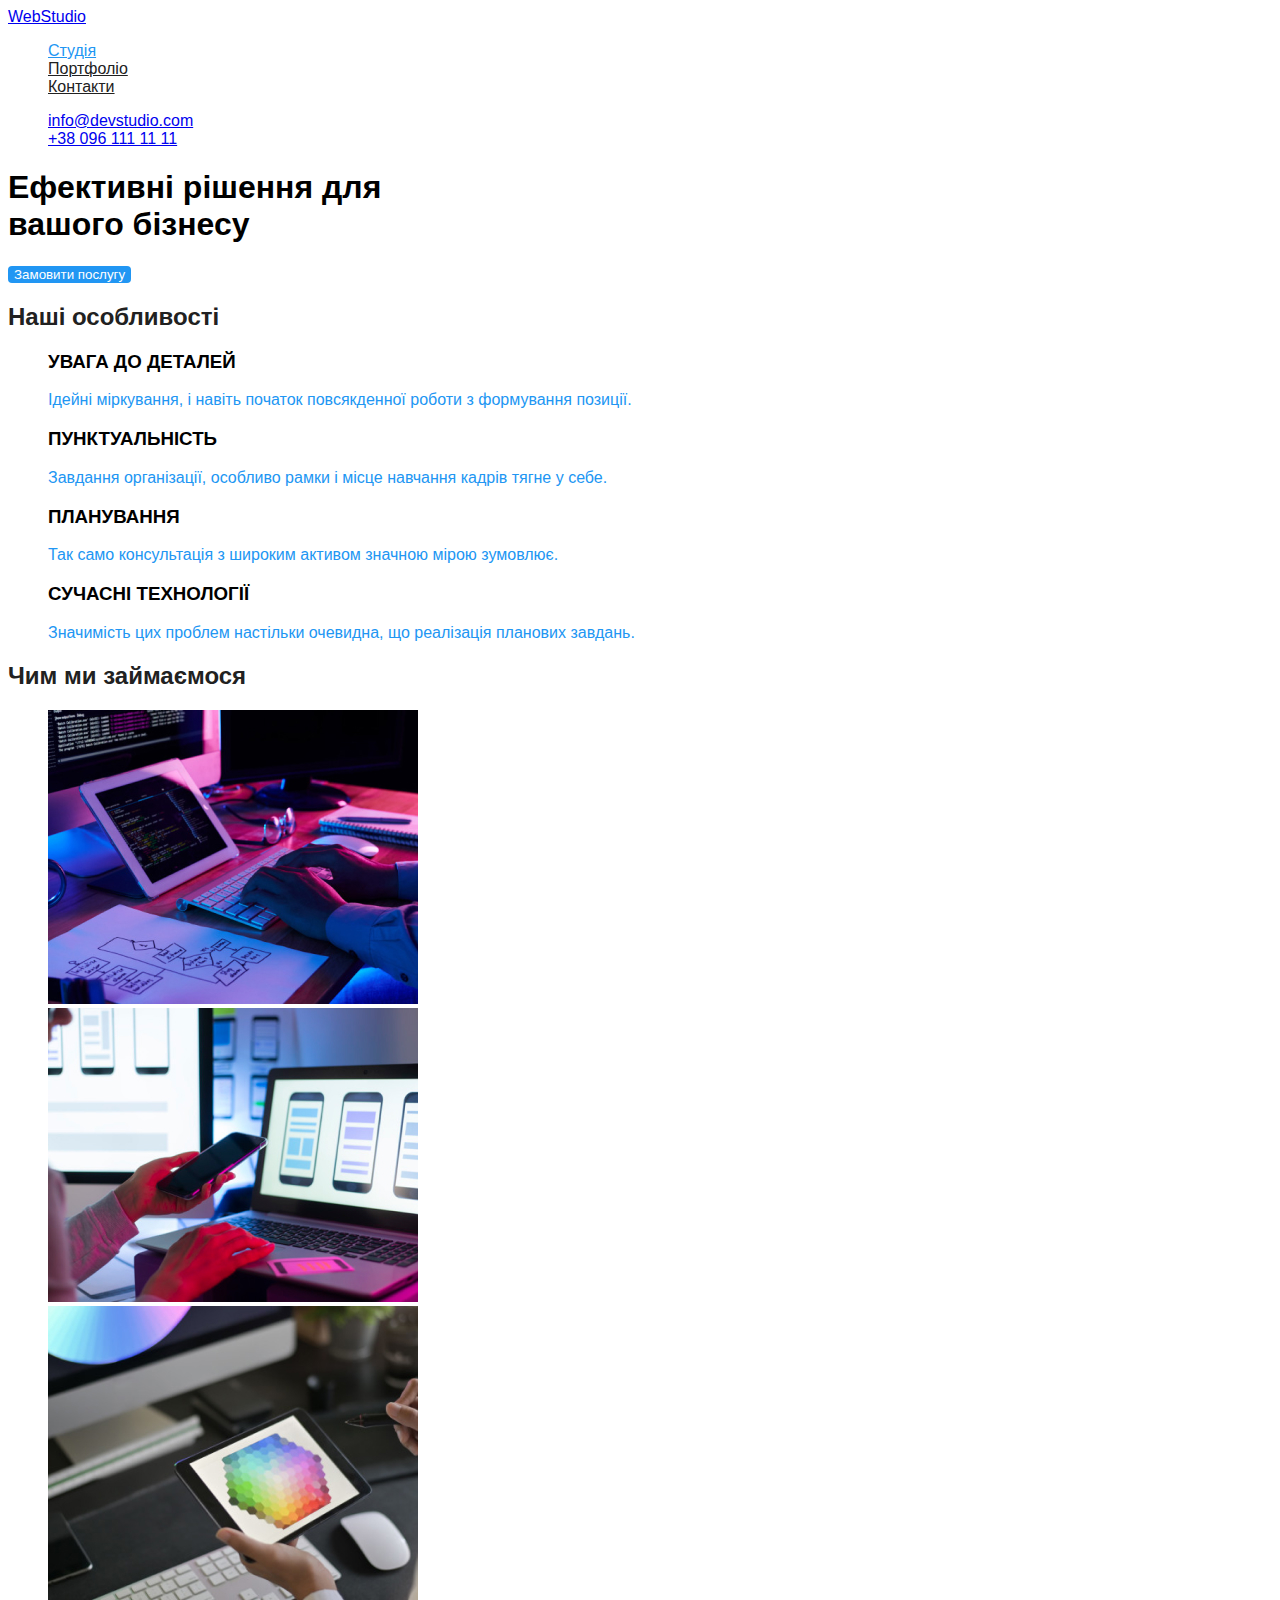
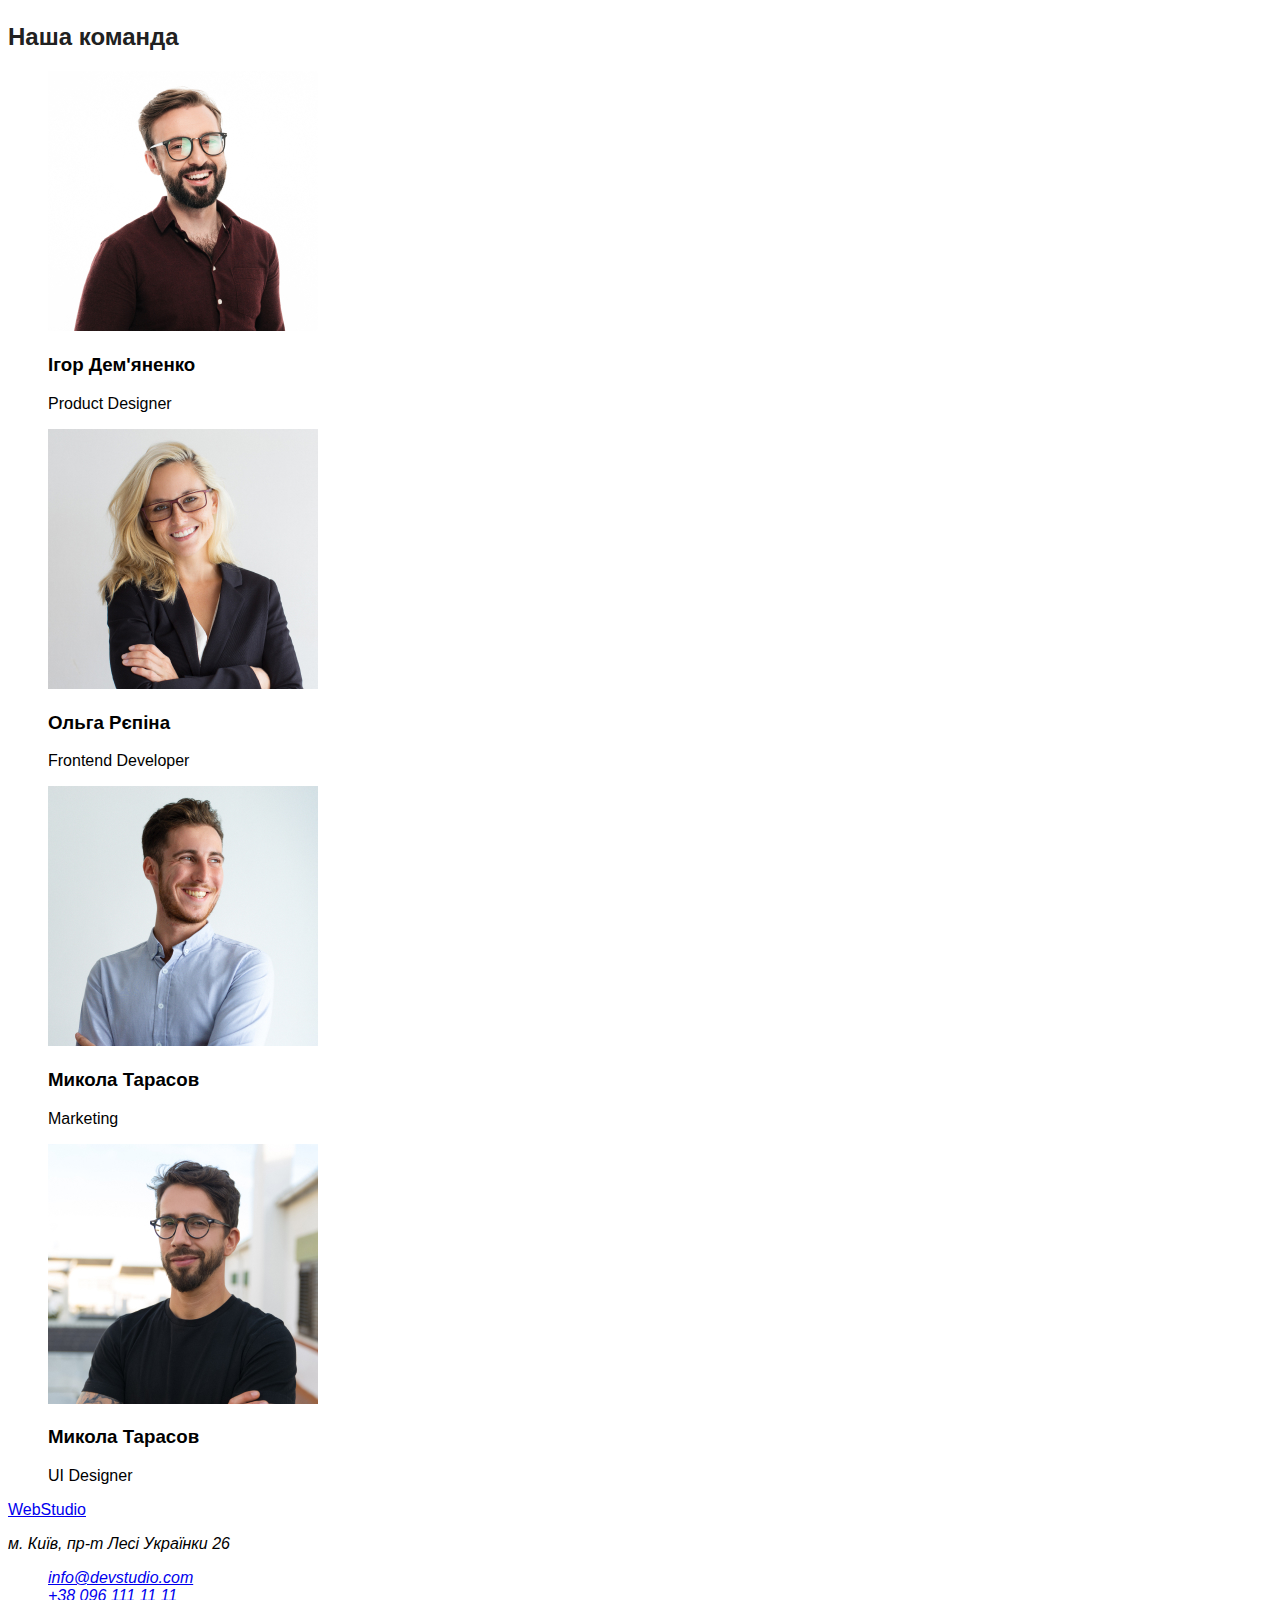
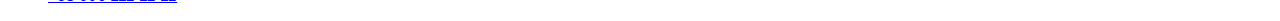
==== index.html @ 999556b4 "Домашня робота 2" ====
<!DOCTYPE html>
<html lang="uk">
  <head>
    <meta charset="UTF-8">
    <meta http-equiv="X-UA-Compatible" content="IE=edge">
    <meta name="viewport" content="width=device-width, initial-scale=1.0">
    <title>WebStudio</title>
    <link rel="stylesheet" href="./css/styles.css">
    <link rel="preconnect" href="https://fonts.googleapis.com">
    <link rel="preconnect" href="https://fonts.gstatic.com" crossorigin>
    <link href="https: //fonts.googleapis.com/css2? родина= Raleway:wght@700 &родина= Roboto:wght@400;500;700;900 & display=swap" rel="stylesheet">
  </head>
  <body>
    <div>
      <!--page header-->
      <header>
        <nav>
          <a href="/">WebStudio </a>
          <ul class="social-links">
            <li><a href="/" class="link current">Студія</a></li>
            <li><a href="./portfolio.html" class="link">Портфоліо</a></li>
            <li><a href="/" class="link">Контакти</a></li>
          </ul>
        </nav>
        <ul>
          <li><a href="http://info@devstudio.com">info@devstudio.com </a></li>
          <li><a href="tel:+380961111111">+38 096 111 11 11 </a></li>
        </ul>
      </header>
      <!--services-->
      <main>
        <section>
          <h1>
            Ефективні рішення для <br>
            вашого бізнесу
          </h1>
          <button type="button" class="button sekondery">Замовити послугу</button>
        </section>
        <!--features-->
        <section class="section">
          <h2 class="section-title">Наші особливості</h2>
          <ul>
            <li>
              <h3>УВАГА ДО ДЕТАЛЕЙ</h3>
              <p class="features">
                Ідейні міркування, і навіть початок повсякденної роботи з
                формування позиції.
              </p>
            </li>
            <li>
              <h3>ПУНКТУАЛЬНІСТЬ</h3>
              <p class="features">
                Завдання організації, особливо рамки і місце навчання кадрів
                тягне у себе.
              </p>
            </li>
            <li>
              <h3>ПЛАНУВАННЯ</h3>
              <p class="features">
                Так само консультація з широким активом значною мірою зумовлює.
              </p>
            </li>
            <li>
              <h3>СУЧАСНІ ТЕХНОЛОГІЇ</h3>
              <p class="features">
                Значимість цих проблем настільки очевидна, що реалізація
                планових завдань.
              </p>
            </li>
          </ul>
        </section>
        <!--photos of products-->
        <section class="section">
          <h2 class="section-title">Чим ми займаємося</h2>
          <ul>
            <li>
              <img src="imqes/img1.jpg" alt="picture" width="370">
            </li>
            <li>
              <img src="imqes/img2.jpg" alt="picture" width="370">
            </li>
            <li>
              <img src="imqes/img3.jpg" alt="picture" width="370">
            </li>
          </ul>
        </section>
        <!--photos of managers-->
        <section class="section">
          <h2 class="section-title">Наша команда</h2>
          <ul>
            <li>
              <img src="imqes/img_user1.jpg" alt="user photo" width="270">
              <h3>Ігор Дем'яненко</h3>
              <p lang="en">Product Designer</p>
            </li>
            <li>
              <img src="imqes/img_user2.jpg" alt="user photo" width="270">
              <h3>Ольга Рєпіна</h3>
              <p lang="en">Frontend Developer</p>
            </li>
            <li>
              <img src="imqes/img_user3.jpg" alt="user photo" width="270">
              <h3>Микола Тарасов</h3>
              <p lang="en">Marketing</p>
            </li>
            <li>
              <img src="imqes/img_user4.jpg" alt="user photo" width="270">
              <h3>Микола Тарасов</h3>
              <p lang="en">UI Designer</p>
            </li>
          </ul>
        </section>
      </main>
      <!--page footer-->
      <footer>
        <a href="/">WebStudio </a>
        <address>
          <p>м. Київ, пр-т Лесі Українки 26</p>
          <ul>
            <li><a href="http://info@devstudio.com">info@devstudio.com </a></li>
            <li><a href="tel:+380961111111">+38 096 111 11 11 </a></li>
          </ul>
        </address>
      </footer>
    </div>
  </body>
</html>
---- css/styles.css ----
:root {
    --primari-text-color: #757575;
    --title-text-color: #212121;
    --accent-color: #2196F3;
    --primari-write-color: #F5F5F5;
    --additional-background-color: #F5F4FA;
    --white:#ffffff;
}

body {
    font-family: 'Roboto', sans-serif;
    background-color: var(--white);
}

/* social-links */
.social-links .link {
    color: var(--title-text-color);
}

.social-links .link:hover,
.social-links .link:focus {
    color: var(--accent-color);
}

.social-links .link.current {
    color: var(--accent-color);
}

ul {
    list-style: none;
}

/* основний колір фону #F5F5F5*/
/* додатковий колір фону #F5F4FA*/
/* колір кнопок та букв #2196F3*/
/* основний колір тексту #757575*/
/* додатковий колір тексту #212121*/
/* секції */
.section-title {
    color: var(--title-text-color);
}

.features {
    color: var(--accent-color);
}

/* button */
.button.primary {
    border: none;
    border-radius: 4px;
    color: var(--title-text-color);
    background-color: var(--additional-background-color);
}
.button.primary:hover,
.button.primary:focus {
    border: none;
    border-radius: 4px;
    color: var(--white);
    background-color: var(--accent-color);
}
.button.sekondery {
    border: none;
    border-radius: 4px;
    color: var(--white);
    background-color: var(--accent-color);    
}
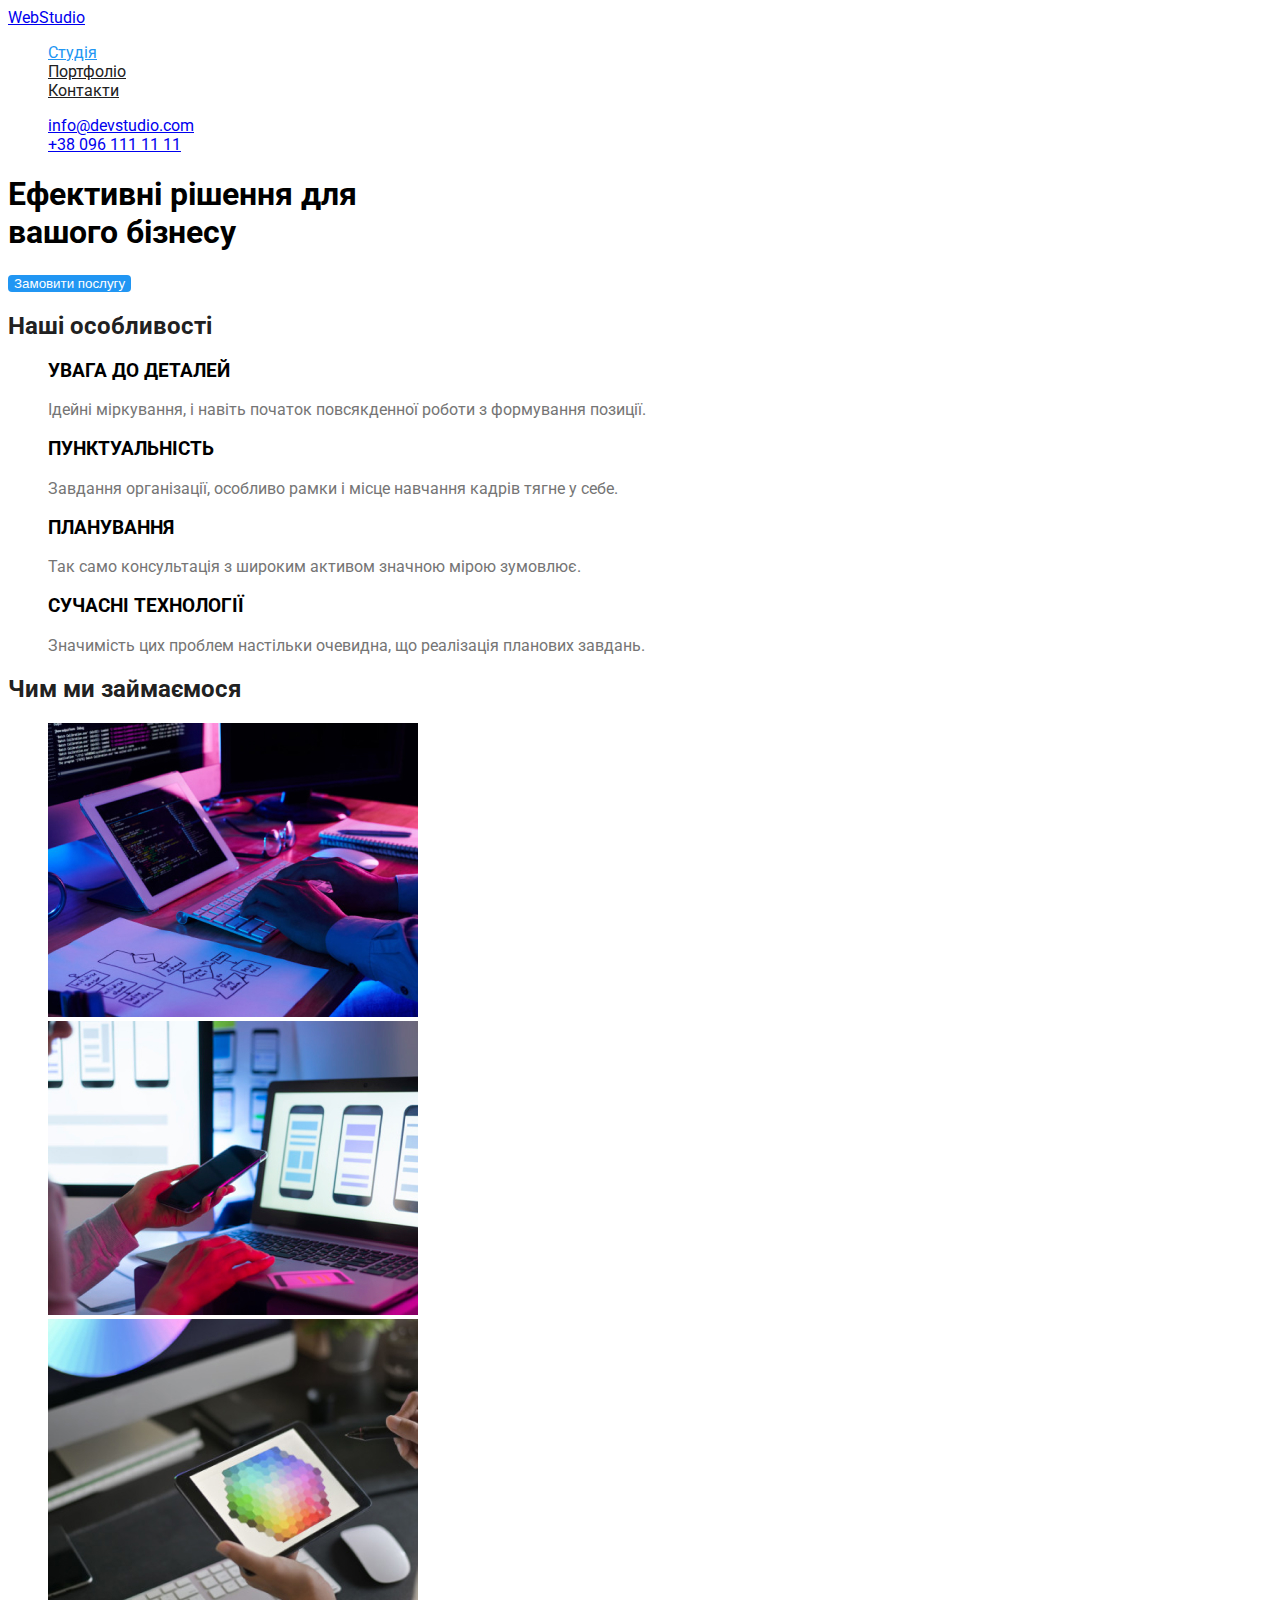
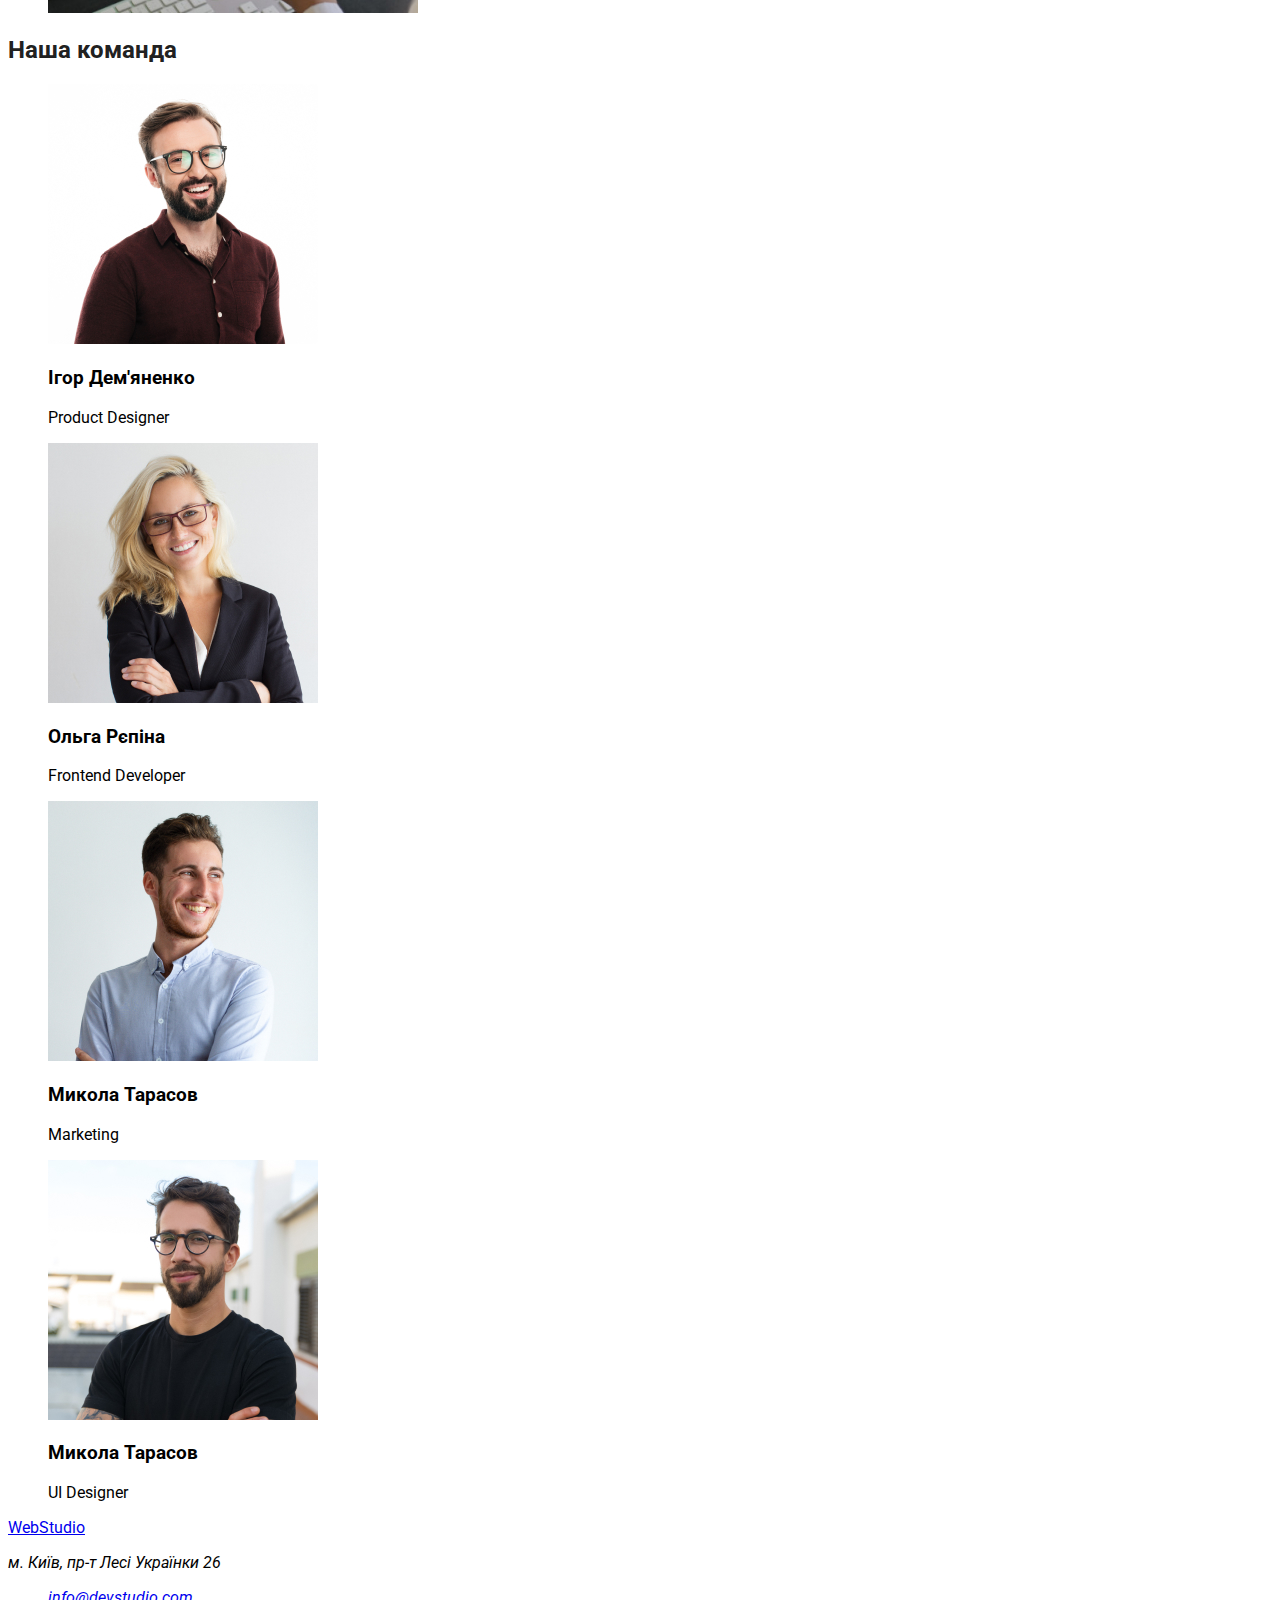
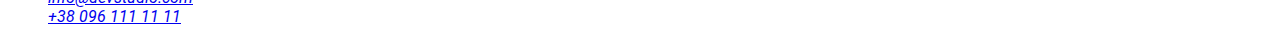
==== commit 66550f5e: "Виправлення шрифтів" ====
--- a/index.html
+++ b/index.html
@@ -8,7 +8,7 @@
     <link rel="stylesheet" href="./css/styles.css">
     <link rel="preconnect" href="https://fonts.googleapis.com">
     <link rel="preconnect" href="https://fonts.gstatic.com" crossorigin>
-    <link href="https: //fonts.googleapis.com/css2? родина= Raleway:wght@700 &родина= Roboto:wght@400;500;700;900 & display=swap" rel="stylesheet">
+    <link href="https://fonts.googleapis.com/css2?family=Raleway:wght@700&family=Roboto:wght@400;500;700;900&display=swap" rel="stylesheet">
   </head>
   <body>
     <div>
--- a/css/styles.css
+++ b/css/styles.css
@@ -41,7 +41,7 @@
 }
 
 .features {
-    color: var(--accent-color);
+    color: var(--primari-text-color);
 }
 
 /* button */
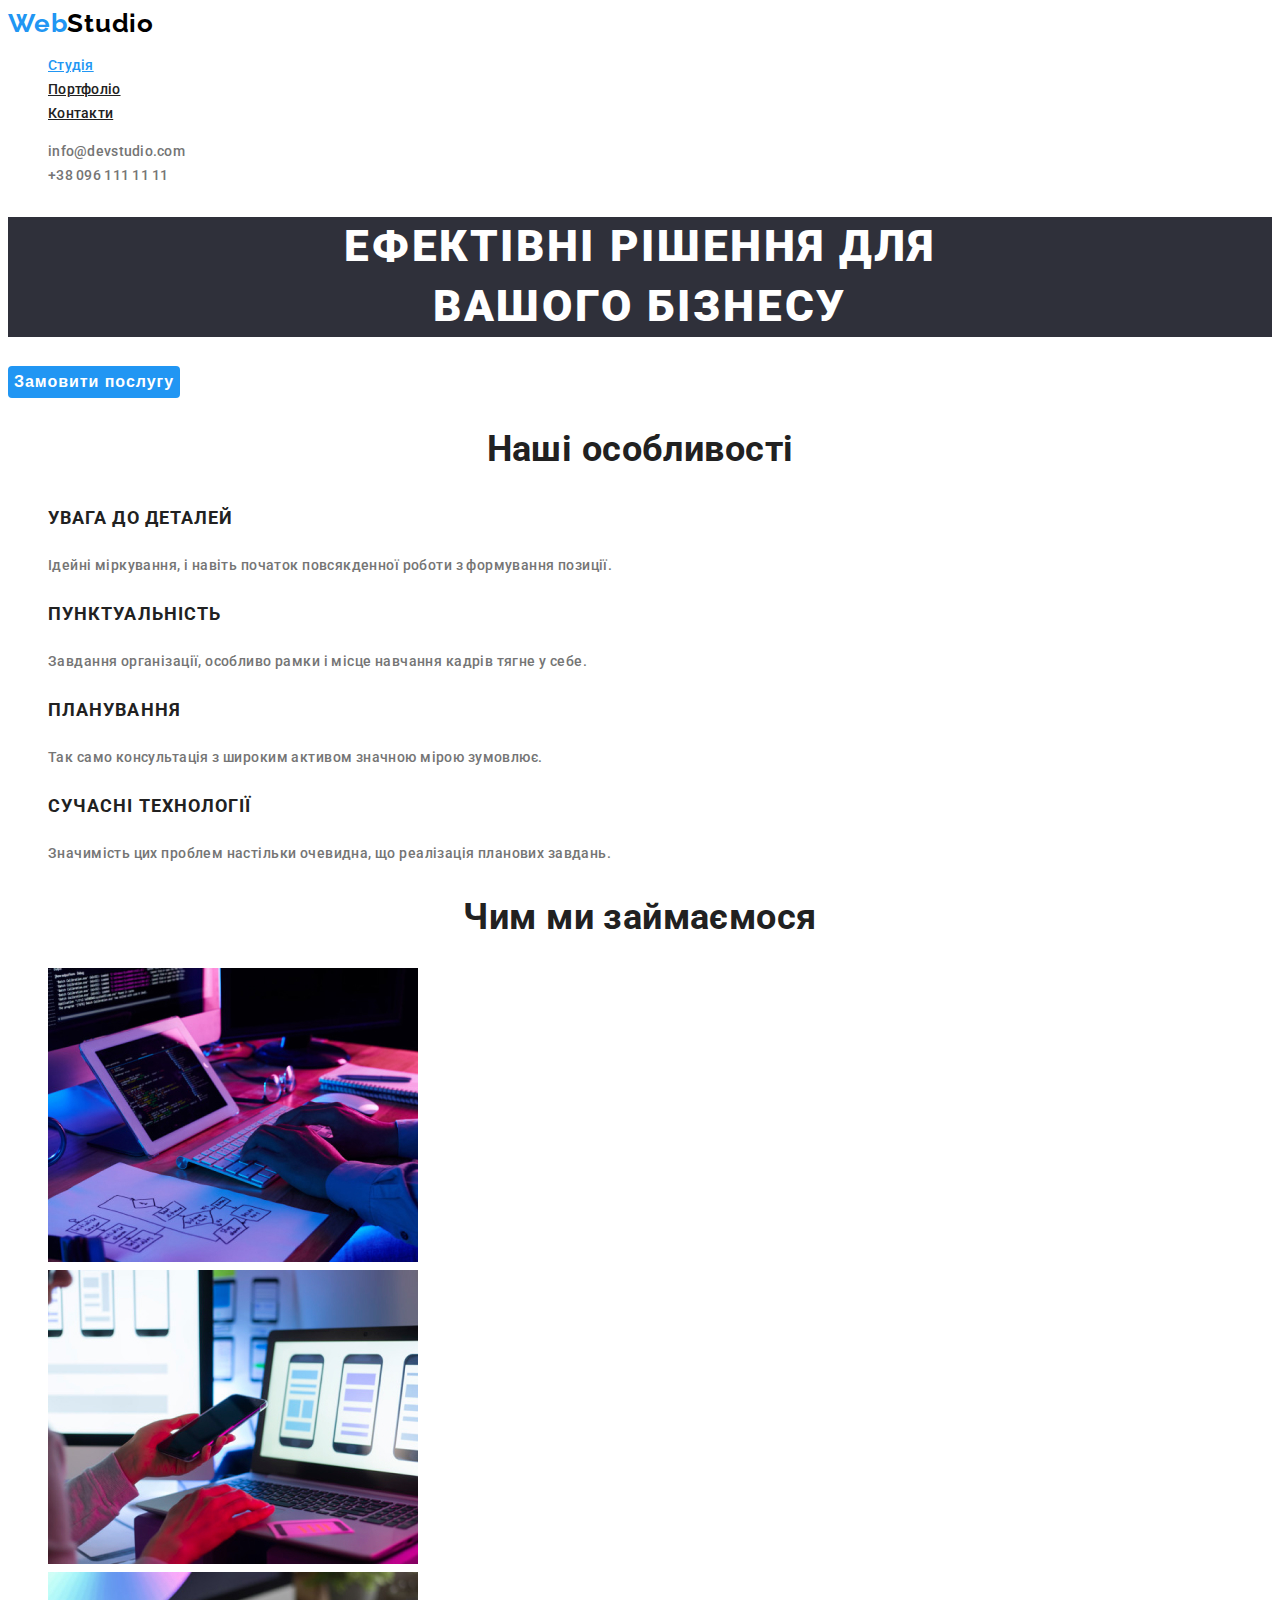
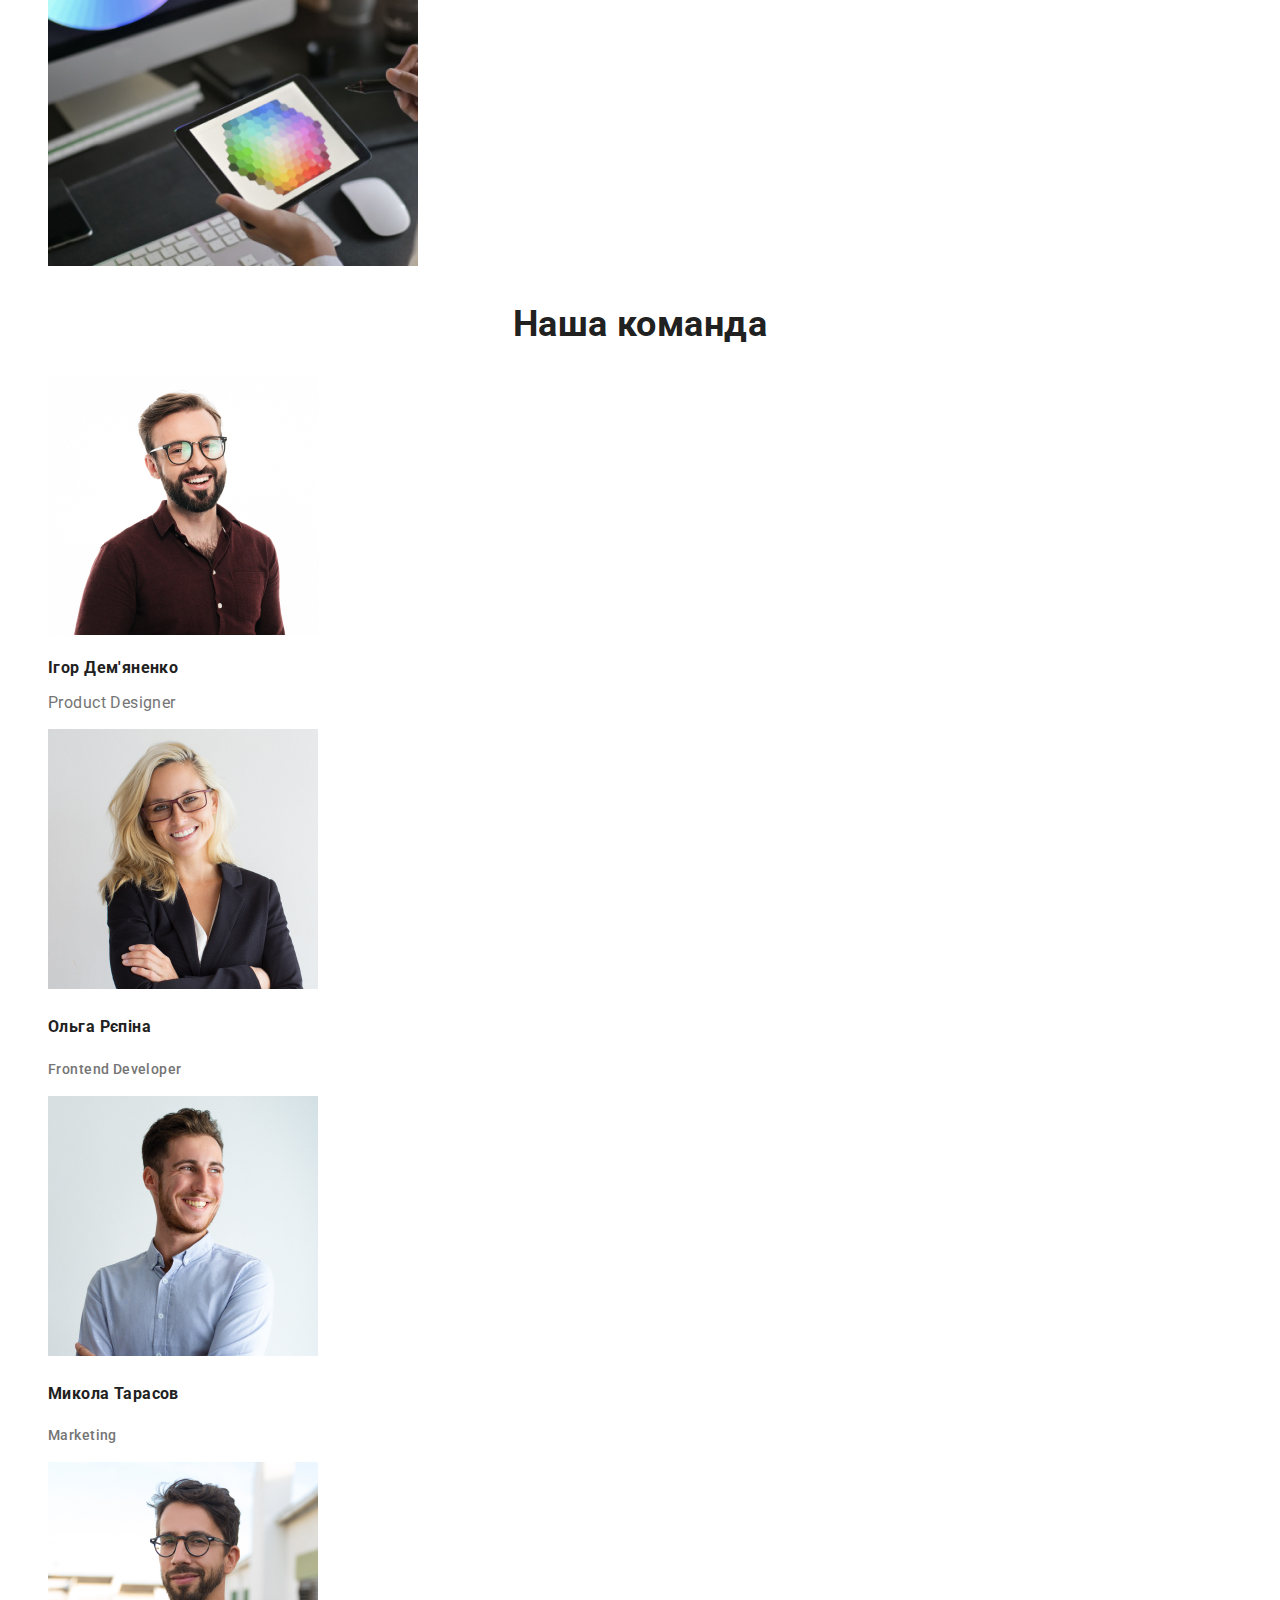
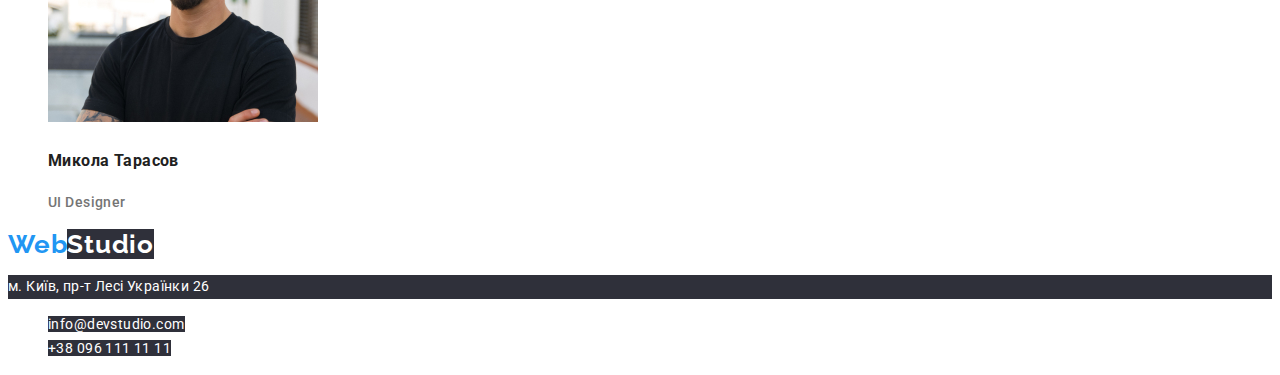
==== commit 1563151a: "Макет" ====
--- a/index.html
+++ b/index.html
@@ -1,127 +1,142 @@
 <!DOCTYPE html>
 <html lang="uk">
-  <head>
-    <meta charset="UTF-8">
-    <meta http-equiv="X-UA-Compatible" content="IE=edge">
-    <meta name="viewport" content="width=device-width, initial-scale=1.0">
-    <title>WebStudio</title>
-    <link rel="stylesheet" href="./css/styles.css">
-    <link rel="preconnect" href="https://fonts.googleapis.com">
-    <link rel="preconnect" href="https://fonts.gstatic.com" crossorigin>
-    <link href="https://fonts.googleapis.com/css2?family=Raleway:wght@700&family=Roboto:wght@400;500;700;900&display=swap" rel="stylesheet">
-  </head>
-  <body>
-    <div>
-      <!--page header-->
-      <header>
-        <nav>
-          <a href="/">WebStudio </a>
-          <ul class="social-links">
-            <li><a href="/" class="link current">Студія</a></li>
-            <li><a href="./portfolio.html" class="link">Портфоліо</a></li>
-            <li><a href="/" class="link">Контакти</a></li>
-          </ul>
-        </nav>
+
+<head>
+  <meta charset="UTF-8">
+  <meta http-equiv="X-UA-Compatible" content="IE=edge">
+  <meta name="viewport" content="width=device-width, initial-scale=1.0">
+  <title>WebStudio</title>
+  <link rel="preconnect" href="https://fonts.googleapis.com">
+  <link rel="preconnect" href="https://fonts.gstatic.com" crossorigin>
+  <link href="https://fonts.googleapis.com/css2?family=Raleway:wght@700&family=Roboto:wght@400;500;700;900&display=swap"
+    rel="stylesheet">
+  <link rel="stylesheet" href="./css/styles.css">
+</head>
+
+<body>
+  <div>
+    <!--page header-->
+    <header>
+      <nav>
+        <a href="/" class="logo"><span class="logo-desc">Web</span>Studio </a>
+        <ul class="social-links">
+          <li><a href="/" class="link current">Студія</a></li>
+          <li><a href="./portfolio.html" class="link">Портфоліо</a></li>
+          <li><a href="/" class="link">Контакти</a></li>
+        </ul>
+      </nav>
+      <ul>
+        <li>
+          <a class="mailto" href="mailto://info@devstudio.com"> info@devstudio.com
+          </a>
+        </li>
+        <li>
+          <a class="mailto" href="tel:+380961111111">+38 096 111 11 11
+          </a>
+        </li>
+      </ul>
+    </header>
+    <main>
+      <section>
+        <!--services-->
+        <h1 class="services">
+          ЕФЕКТІВНІ РІШЕННЯ ДЛЯ <br />
+          ВАШОГО БІЗНЕСУ
+        </h1>
+        <button type="button" class="button sekondery">
+          Замовити послугу
+        </button>
+      </section>
+      <!--features-->
+      <section class="section">
+        <h2 class="section-title">Наші особливості</h2>
         <ul>
-          <li><a href="http://info@devstudio.com">info@devstudio.com </a></li>
-          <li><a href="tel:+380961111111">+38 096 111 11 11 </a></li>
+          <li>
+            <h3 class="section-caption">УВАГА ДО ДЕТАЛЕЙ</h3>
+            <p>
+              Ідейні міркування, і навіть початок повсякденної роботи з
+              формування позиції.
+            </p>
+          </li>
+          <li>
+            <h3 class="section-caption">ПУНКТУАЛЬНІСТЬ</h3>
+            <p>
+              Завдання організації, особливо рамки і місце навчання кадрів
+              тягне у себе.
+            </p>
+          </li>
+          <li>
+            <h3 class="section-caption">ПЛАНУВАННЯ</h3>
+            <p>
+              Так само консультація з широким активом значною мірою зумовлює.
+            </p>
+          </li>
+          <li>
+            <h3 class="section-caption">СУЧАСНІ ТЕХНОЛОГІЇ</h3>
+            <p>
+              Значимість цих проблем настільки очевидна, що реалізація
+              планових завдань.
+            </p>
+          </li>
         </ul>
-      </header>
-      <!--services-->
-      <main>
-        <section>
-          <h1>
-            Ефективні рішення для <br>
-            вашого бізнесу
-          </h1>
-          <button type="button" class="button sekondery">Замовити послугу</button>
-        </section>
-        <!--features-->
-        <section class="section">
-          <h2 class="section-title">Наші особливості</h2>
-          <ul>
-            <li>
-              <h3>УВАГА ДО ДЕТАЛЕЙ</h3>
-              <p class="features">
-                Ідейні міркування, і навіть початок повсякденної роботи з
-                формування позиції.
-              </p>
-            </li>
-            <li>
-              <h3>ПУНКТУАЛЬНІСТЬ</h3>
-              <p class="features">
-                Завдання організації, особливо рамки і місце навчання кадрів
-                тягне у себе.
-              </p>
-            </li>
-            <li>
-              <h3>ПЛАНУВАННЯ</h3>
-              <p class="features">
-                Так само консультація з широким активом значною мірою зумовлює.
-              </p>
-            </li>
-            <li>
-              <h3>СУЧАСНІ ТЕХНОЛОГІЇ</h3>
-              <p class="features">
-                Значимість цих проблем настільки очевидна, що реалізація
-                планових завдань.
-              </p>
-            </li>
-          </ul>
-        </section>
-        <!--photos of products-->
-        <section class="section">
-          <h2 class="section-title">Чим ми займаємося</h2>
-          <ul>
-            <li>
-              <img src="imqes/img1.jpg" alt="picture" width="370">
-            </li>
-            <li>
-              <img src="imqes/img2.jpg" alt="picture" width="370">
-            </li>
-            <li>
-              <img src="imqes/img3.jpg" alt="picture" width="370">
-            </li>
-          </ul>
-        </section>
-        <!--photos of managers-->
-        <section class="section">
-          <h2 class="section-title">Наша команда</h2>
-          <ul>
-            <li>
-              <img src="imqes/img_user1.jpg" alt="user photo" width="270">
-              <h3>Ігор Дем'яненко</h3>
-              <p lang="en">Product Designer</p>
-            </li>
-            <li>
-              <img src="imqes/img_user2.jpg" alt="user photo" width="270">
-              <h3>Ольга Рєпіна</h3>
-              <p lang="en">Frontend Developer</p>
-            </li>
-            <li>
-              <img src="imqes/img_user3.jpg" alt="user photo" width="270">
-              <h3>Микола Тарасов</h3>
-              <p lang="en">Marketing</p>
-            </li>
-            <li>
-              <img src="imqes/img_user4.jpg" alt="user photo" width="270">
-              <h3>Микола Тарасов</h3>
-              <p lang="en">UI Designer</p>
-            </li>
-          </ul>
-        </section>
-      </main>
-      <!--page footer-->
-      <footer>
-        <a href="/">WebStudio </a>
-        <address>
-          <p>м. Київ, пр-т Лесі Українки 26</p>
-          <ul>
-            <li><a href="http://info@devstudio.com">info@devstudio.com </a></li>
-            <li><a href="tel:+380961111111">+38 096 111 11 11 </a></li>
-          </ul>
-        </address>
-      </footer>
-    </div>
-  </body>
-</html>
+      </section>
+      <!--photos of products-->
+      <section class="section">
+        <h2 class="section-title">Чим ми займаємося</h2>
+        <ul>
+          <li>
+            <img src="imqes/img1.jpg" alt="picture" width="370">
+          </li>
+          <li>
+            <img src="imqes/img2.jpg" alt="picture" width="370">
+          </li>
+          <li>
+            <img src="imqes/img3.jpg" alt="picture" width="370">
+          </li>
+        </ul>
+      </section>
+      <!--photos of managers-->
+      <section class="section">
+        <h2 class="section-title">Наша команда</h2>
+        <ul>
+          <li>
+            <img src="imqes/img_user1.jpg" alt="user photo" width="270">
+            <h3 class="seclion-user">Ігор Дем'яненко</h3>
+            <p lang="en" class="seclion-specialty">Product Designer</p>
+          </li>
+          <li>
+            <img src="imqes/img_user2.jpg" alt="user photo" width="270">
+            <h3>Ольга Рєпіна</h3>
+            <p lang="en">Frontend Developer</p>
+          </li>
+          <li>
+            <img src="imqes/img_user3.jpg" alt="user photo" width="270">
+            <h3>Микола Тарасов</h3>
+            <p lang="en">Marketing</p>
+          </li>
+          <li>
+            <img src="imqes/img_user4.jpg" alt="user photo" width="270">
+            <h3>Микола Тарасов</h3>
+            <p lang="en">UI Designer</p>
+          </li>
+        </ul>
+      </section>
+    </main>
+    <!--page footer-->
+    <footer>
+      <a href="/" class="logo"><span class="logo-desc">Web</span><span class="logo-footer">Studio</span></a>
+      <address>
+        <p class="address">м. Київ, пр-т Лесі Українки 26</p>
+        <ul>
+          <li>
+            <a class="mailto-footer" href="mailto://info@devstudio.com"> info@devstudio.com</a>
+          </li>
+          <li>
+            <a class="mailto-footer" href="tel:+380961111111">+38 096 111 11 11</a>
+          </li>
+        </ul>
+      </address>
+    </footer>
+  </div>
+</body>
+</html>--- a/css/styles.css
+++ b/css/styles.css
@@ -4,16 +4,63 @@
     --accent-color: #2196F3;
     --primari-write-color: #F5F5F5;
     --additional-background-color: #F5F4FA;
-    --white:#ffffff;
+    --white: #ffffff;
+    --services: #2F303A;
+    --black: #000000;
 }
 
+/* index */
 body {
     font-family: 'Roboto', sans-serif;
+    font-weight: 500;
+    font-size: 14px;
+    line-height: 1.71;
+    letter-spacing: 0.03em;
+    color: var(--primari-text-color);
     background-color: var(--white);
+}
+
+h2,
+h3 {
+    color: var(--title-text-color);
+}
+
+.logo {
+    font-weight: 700;
+    font-size: 26px;
+    line-height: 1.17;
+    letter-spacing: 0.03em;
+    font-family: 'Raleway', cursive;
+    text-decoration: none;
+    color: var(--black);
+}
+
+.logo-desc {
+    color: var(--accent-color);
+}
+
+.logo-footer {
+    color: var(--white);
+    background-color: var(--services);
+}
+
+.mailto {
+    line-height: 1.17;
+    letter-spacing: 0.02em;
+    text-decoration: none;
+    color: var(--primari-text-color);
+}
+
+.mailto:hover,
+.mailto:focus {
+    color: var(--accent-color);
 }
 
 /* social-links */
 .social-links .link {
+    line-height: 1.17;
+    letter-spacing: 0.02em;
+
     color: var(--title-text-color);
 }
 
@@ -26,41 +73,105 @@
     color: var(--accent-color);
 }
 
+.services {
+    color: var(--white);
+    background-color: var(--services);
+    font-weight: 900;
+    font-size: 44px;
+    line-height: 1.36;
+    letter-spacing: 0.06em;
+    text-align: center;
+}
+
 ul {
     list-style: none;
 }
 
-/* основний колір фону #F5F5F5*/
-/* додатковий колір фону #F5F4FA*/
-/* колір кнопок та букв #2196F3*/
-/* основний колір тексту #757575*/
-/* додатковий колір тексту #212121*/
 /* секції */
 .section-title {
     color: var(--title-text-color);
+    font-weight: 700;
+    font-size: 36px;
+    line-height: 1.17;
+    text-align: center;
 }
 
-.features {
+.section-caption {
+    font-weight: 700;
+    font-size: 18px;
+    line-height: 2;
+    letter-spacing: 0.06em;
+    color: var(--title-text-color);
+}
+
+.section-project {
+    font-weight: 400;
+    font-size: 16px;
+    letter-spacing: 0.03em;
     color: var(--primari-text-color);
+}
+
+.section-features {
+    color: var(--primari-text-color);
+}
+
+.seclion-user {
+    /*seclion*/
+    font-size: 16px;
+    line-height: 1.18;
+}
+
+.seclion-specialty {
+    font-weight: 400;
+    font-size: 16px;
+    line-height: 1.18;
 }
 
 /* button */
 .button.primary {
+    font-family: inherit;
+    font-weight: inherit;
+    font-size: 16px;
+    line-height: 1.63;
     border: none;
     border-radius: 4px;
     color: var(--title-text-color);
     background-color: var(--additional-background-color);
 }
+
 .button.primary:hover,
 .button.primary:focus {
+    color: var(--white);
+    background-color: var(--accent-color);
+}
+
+.button.sekondery {
+    /*sekondery*/
+    font-weight: 700;
+    font-size: 16px;
+    line-height: 1.88;
+    letter-spacing: 0.06em;
     border: none;
     border-radius: 4px;
     color: var(--white);
     background-color: var(--accent-color);
 }
-.button.sekondery {
-    border: none;
-    border-radius: 4px;
+
+/* footer */
+.address {
+    font-weight: 400;
+    font-style: normal;
+    letter-spacing: 0.03em;
+    text-decoration: none;
     color: var(--white);
-    background-color: var(--accent-color);    
+    background-color: var(--services);
+}
+
+.mailto-footer {
+    font-weight: 400;
+    font-style: normal;
+    letter-spacing: 0.03em;
+    text-decoration: none;
+    color: var(--white);
+    background-color: var(--services);
 }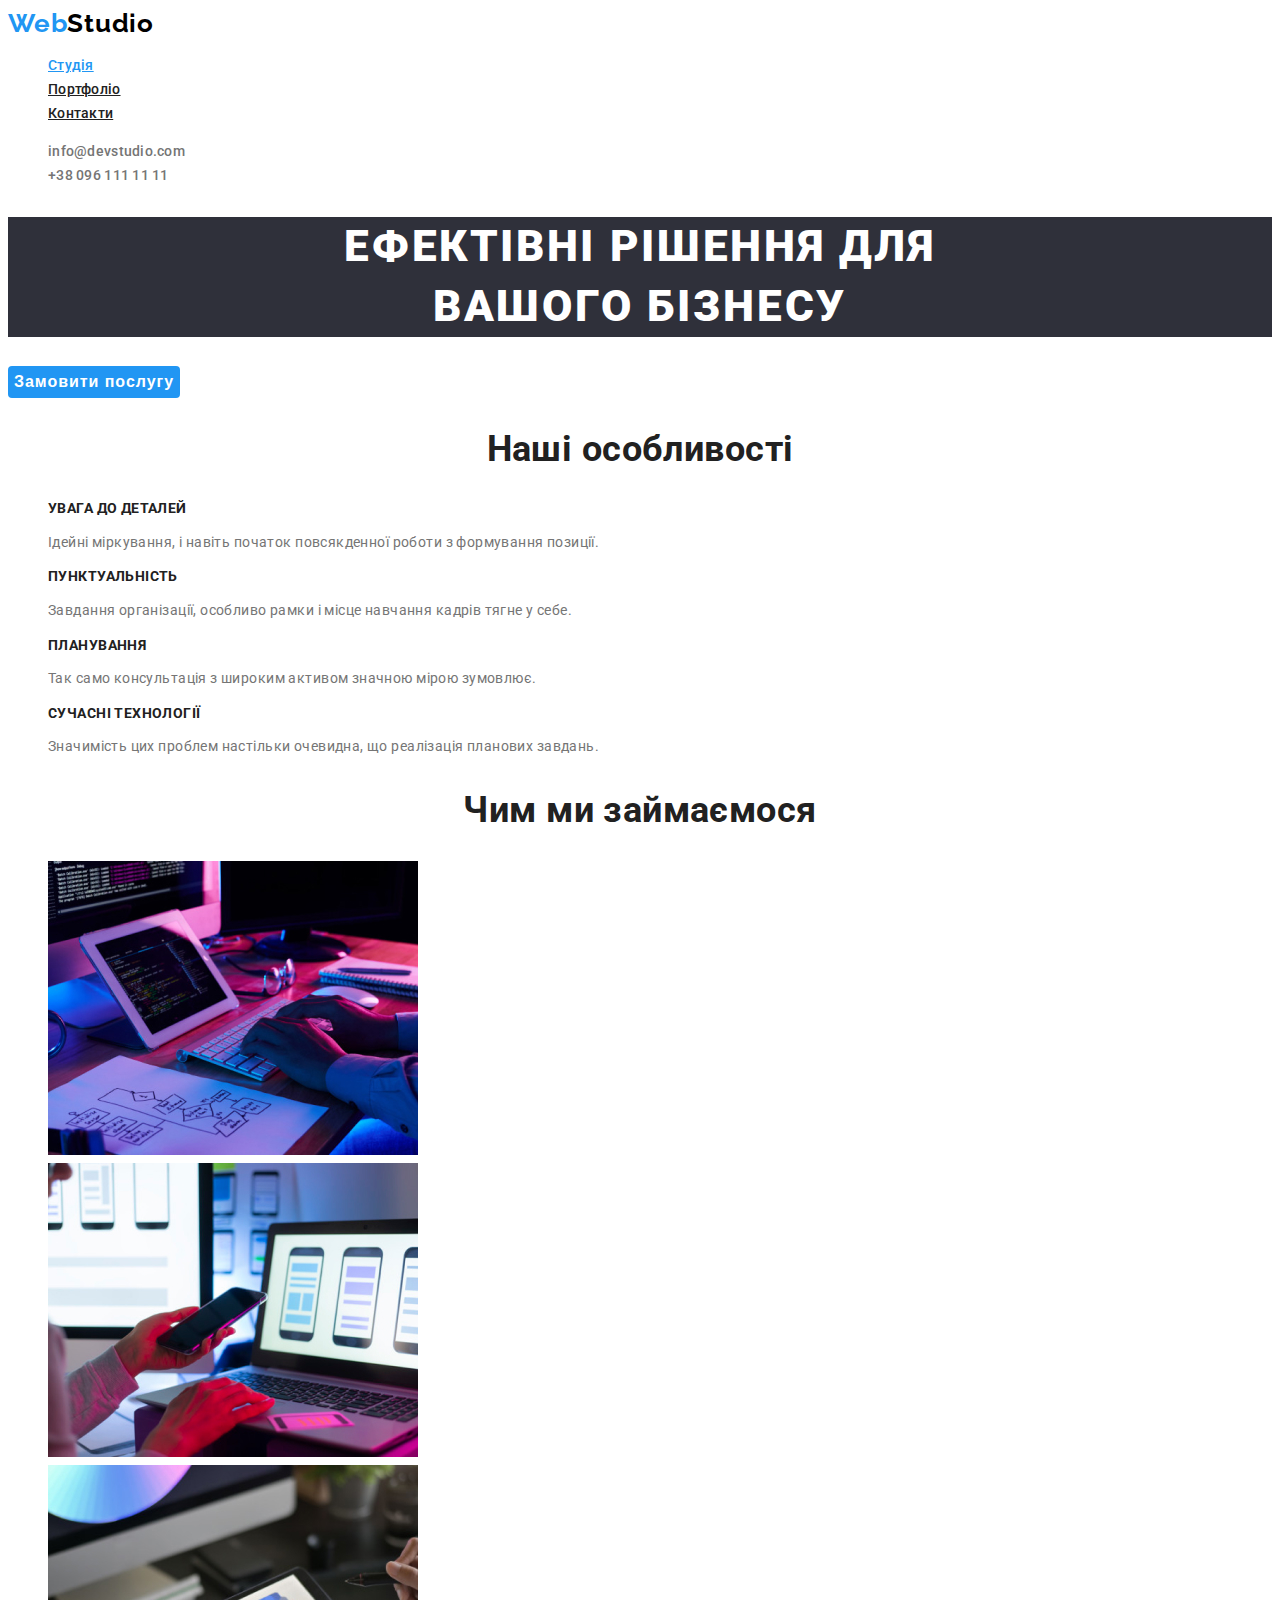
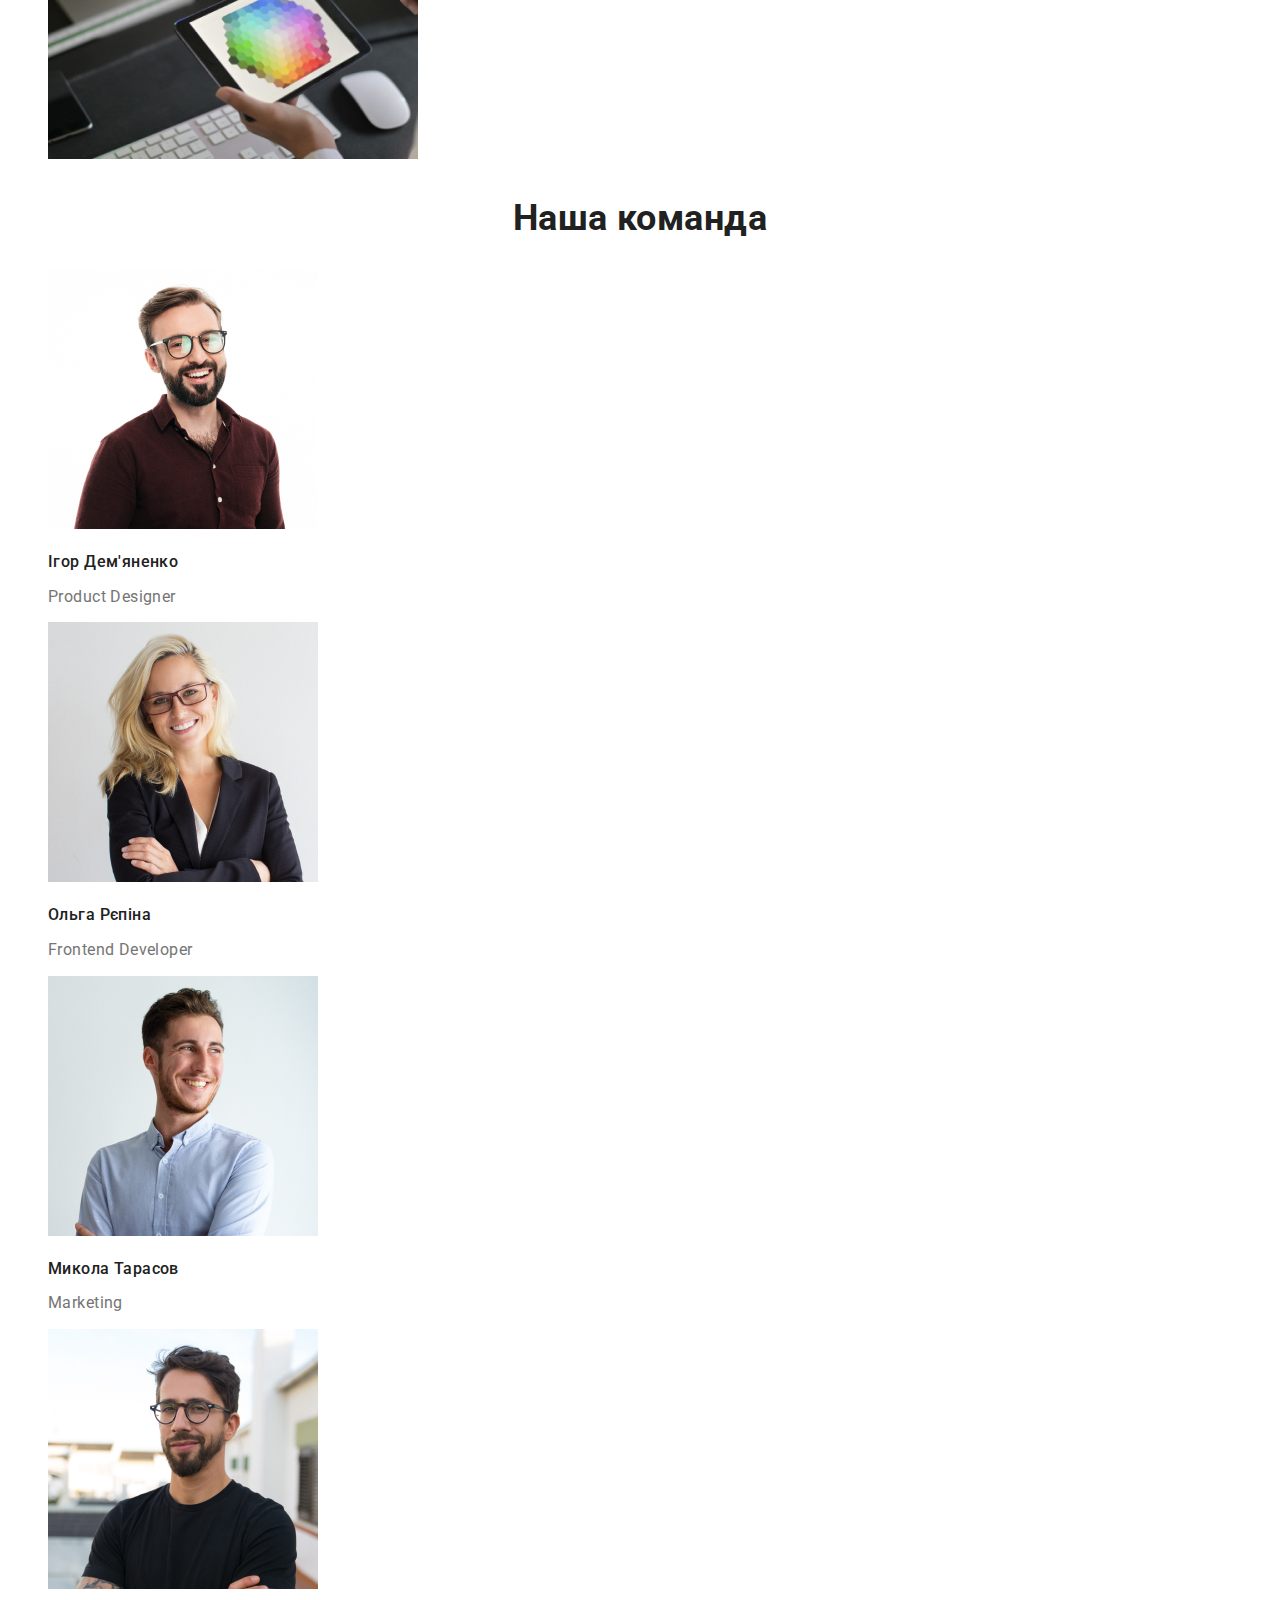
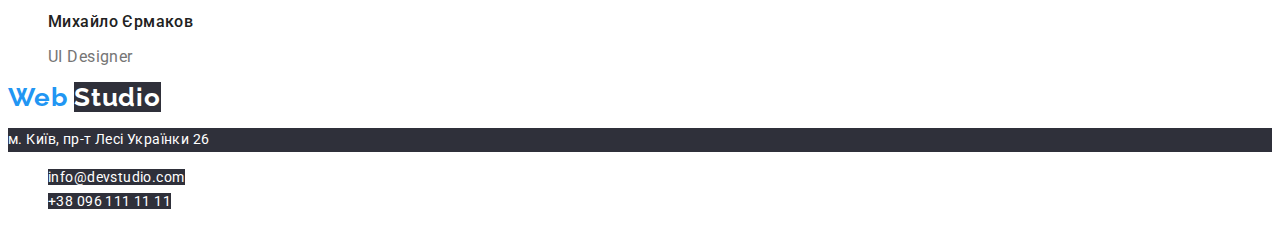
==== commit 8079b138: "На валідацію" ====
--- a/index.html
+++ b/index.html
@@ -43,12 +43,10 @@
           ЕФЕКТІВНІ РІШЕННЯ ДЛЯ <br />
           ВАШОГО БІЗНЕСУ
         </h1>
-        <button type="button" class="button sekondery">
-          Замовити послугу
-        </button>
+        <button type="button" class="button services">Замовити послугу</button>
       </section>
       <!--features-->
-      <section class="section">
+      <section class="section-features">
         <h2 class="section-title">Наші особливості</h2>
         <ul>
           <li>
@@ -80,51 +78,54 @@
           </li>
         </ul>
       </section>
-      <!--photos of products-->
-      <section class="section">
+      <!--products-->
+      <section class="section-products">
         <h2 class="section-title">Чим ми займаємося</h2>
         <ul>
           <li>
-            <img src="imqes/img1.jpg" alt="picture" width="370">
+            <img src="imqes/img1.jpg" alt="picture">
           </li>
           <li>
-            <img src="imqes/img2.jpg" alt="picture" width="370">
+            <img src="imqes/img2.jpg" alt="picture">
           </li>
           <li>
-            <img src="imqes/img3.jpg" alt="picture" width="370">
+            <img src="imqes/img3.jpg" alt="picture">
           </li>
         </ul>
       </section>
-      <!--photos of managers-->
-      <section class="section">
+      <!--managers-->
+      <section class="section-team">
         <h2 class="section-title">Наша команда</h2>
         <ul>
           <li>
-            <img src="imqes/img_user1.jpg" alt="user photo" width="270">
-            <h3 class="seclion-user">Ігор Дем'яненко</h3>
+            <img src="imqes/img_user1.jpg" alt="user photo">
+            <h3 class="section-user">Ігор Дем'яненко</h3>
             <p lang="en" class="seclion-specialty">Product Designer</p>
           </li>
           <li>
-            <img src="imqes/img_user2.jpg" alt="user photo" width="270">
-            <h3>Ольга Рєпіна</h3>
-            <p lang="en">Frontend Developer</p>
+            <img src="imqes/img_user2.jpg" alt="user photo">
+            <h3 class="section-user">Ольга Рєпіна</h3>
+            <p lang="en" class="seclion-specialty">Frontend Developer</p>
           </li>
           <li>
-            <img src="imqes/img_user3.jpg" alt="user photo" width="270">
-            <h3>Микола Тарасов</h3>
-            <p lang="en">Marketing</p>
+            <img src="imqes/img_user3.jpg" alt="user photo">
+            <h3 class="section-user">Микола Тарасов</h3>
+            <p lang="en" class="seclion-specialty">Marketing</p>
           </li>
           <li>
-            <img src="imqes/img_user4.jpg" alt="user photo" width="270">
-            <h3>Микола Тарасов</h3>
-            <p lang="en">UI Designer</p>
+            <img src="imqes/img_user4.jpg" alt="user photo">
+            <h3 class="section-user">Михайло Єрмаков</h3>
+            <p lang="en" class="seclion-specialty">UI Designer</p>
           </li>
         </ul>
       </section>
     </main>
-    <!--page footer-->
+    <!--footer-->
     <footer>
-      <a href="/" class="logo"><span class="logo-desc">Web</span><span class="logo-footer">Studio</span></a>
+      <a href="/" class="logo">
+        <span class="logo-desc">Web</span>
+        <span class="logo-footer">Studio</span>
+      </a>
       <address>
         <p class="address">м. Київ, пр-т Лесі Українки 26</p>
         <ul>
@@ -139,4 +140,5 @@
     </footer>
   </div>
 </body>
+
 </html>--- a/css/styles.css
+++ b/css/styles.css
@@ -39,11 +39,6 @@
     color: var(--accent-color);
 }
 
-.logo-footer {
-    color: var(--white);
-    background-color: var(--services);
-}
-
 .mailto {
     line-height: 1.17;
     letter-spacing: 0.02em;
@@ -56,11 +51,9 @@
     color: var(--accent-color);
 }
 
-/* social-links */
 .social-links .link {
     line-height: 1.17;
     letter-spacing: 0.02em;
-
     color: var(--title-text-color);
 }
 
@@ -83,70 +76,7 @@
     text-align: center;
 }
 
-ul {
-    list-style: none;
-}
-
-/* секції */
-.section-title {
-    color: var(--title-text-color);
-    font-weight: 700;
-    font-size: 36px;
-    line-height: 1.17;
-    text-align: center;
-}
-
-.section-caption {
-    font-weight: 700;
-    font-size: 18px;
-    line-height: 2;
-    letter-spacing: 0.06em;
-    color: var(--title-text-color);
-}
-
-.section-project {
-    font-weight: 400;
-    font-size: 16px;
-    letter-spacing: 0.03em;
-    color: var(--primari-text-color);
-}
-
-.section-features {
-    color: var(--primari-text-color);
-}
-
-.seclion-user {
-    /*seclion*/
-    font-size: 16px;
-    line-height: 1.18;
-}
-
-.seclion-specialty {
-    font-weight: 400;
-    font-size: 16px;
-    line-height: 1.18;
-}
-
-/* button */
-.button.primary {
-    font-family: inherit;
-    font-weight: inherit;
-    font-size: 16px;
-    line-height: 1.63;
-    border: none;
-    border-radius: 4px;
-    color: var(--title-text-color);
-    background-color: var(--additional-background-color);
-}
-
-.button.primary:hover,
-.button.primary:focus {
-    color: var(--white);
-    background-color: var(--accent-color);
-}
-
-.button.sekondery {
-    /*sekondery*/
+.button.services {
     font-weight: 700;
     font-size: 16px;
     line-height: 1.88;
@@ -157,21 +87,116 @@
     background-color: var(--accent-color);
 }
 
+/* section */
+
+ul {
+    list-style: none;
+}
+
+.section-features {
+    font-weight: 400;
+    color: var(--primari-text-color);
+}
+
+.section-title {
+    color: var(--title-text-color);
+    font-weight: 700;
+    font-size: 36px;
+    line-height: 1.17;
+    text-align: center;
+}
+
+.section-caption {
+    font-weight: 700;
+    font-size: 14px;
+    line-height: 1.17;
+    color: var(--title-text-color);
+}
+
+.section-products,
+.section-portfolio {
+    width: 370;
+}
+
+.section-team {
+    width: 270;
+}
+
+.section-user {
+    font-weight: 500;
+    font-size: 16px;
+    line-height: 1.17;
+}
+
+.seclion-specialty {
+    font-weight: 400;
+    font-size: 16px;
+    line-height: 1.17;
+}
+
 /* footer */
+
+.logo-footer {
+    color: var(--white);
+    background-color: var(--services);
+}
+
 .address {
     font-weight: 400;
     font-style: normal;
+    text-decoration: none;
+    color: var(--white);
+    background-color: var(--services);
+}
+
+.mailto-footer {
+    font-weight: 400;
+    font-style: normal;
+    text-decoration: none;
+    color: var(--white);
+    background-color: var(--services);
+}
+
+.mailto-footer:hover,
+.mailto-footer:focus {
+    color: var(--accent-color);
+}
+
+/* portfolio */
+
+.button.filter {
+    font-family: inherit;
+    font-weight: inherit;
+    font-size: 16px;
+    line-height: 1.63;
+    border: none;
+    border-radius: 4px;
+    color: var(--title-text-color);
+    background-color: var(--additional-background-color);
+}
+
+.button.filter:hover,
+.button.filter:focus {
+    color: var(--white);
+    background-color: var(--accent-color);
+}
+
+.portfolio {
+    text-decoration: none;
+}
+
+.section-work {
+    font-weight: 700;
+    font-size: 18px;
+    line-height: 2;
+    letter-spacing: 0.06em;
+    color: var(--title-text-color);
+}
+
+.section-project {
+    font-weight: 400;
+    font-size: 16px;
+    line-height: 1.88;
     letter-spacing: 0.03em;
-    text-decoration: none;
-    color: var(--white);
-    background-color: var(--services);
-}
-
-.mailto-footer {
-    font-weight: 400;
-    font-style: normal;
-    letter-spacing: 0.03em;
-    text-decoration: none;
-    color: var(--white);
-    background-color: var(--services);
+    color: var(--primari-text-color);
 }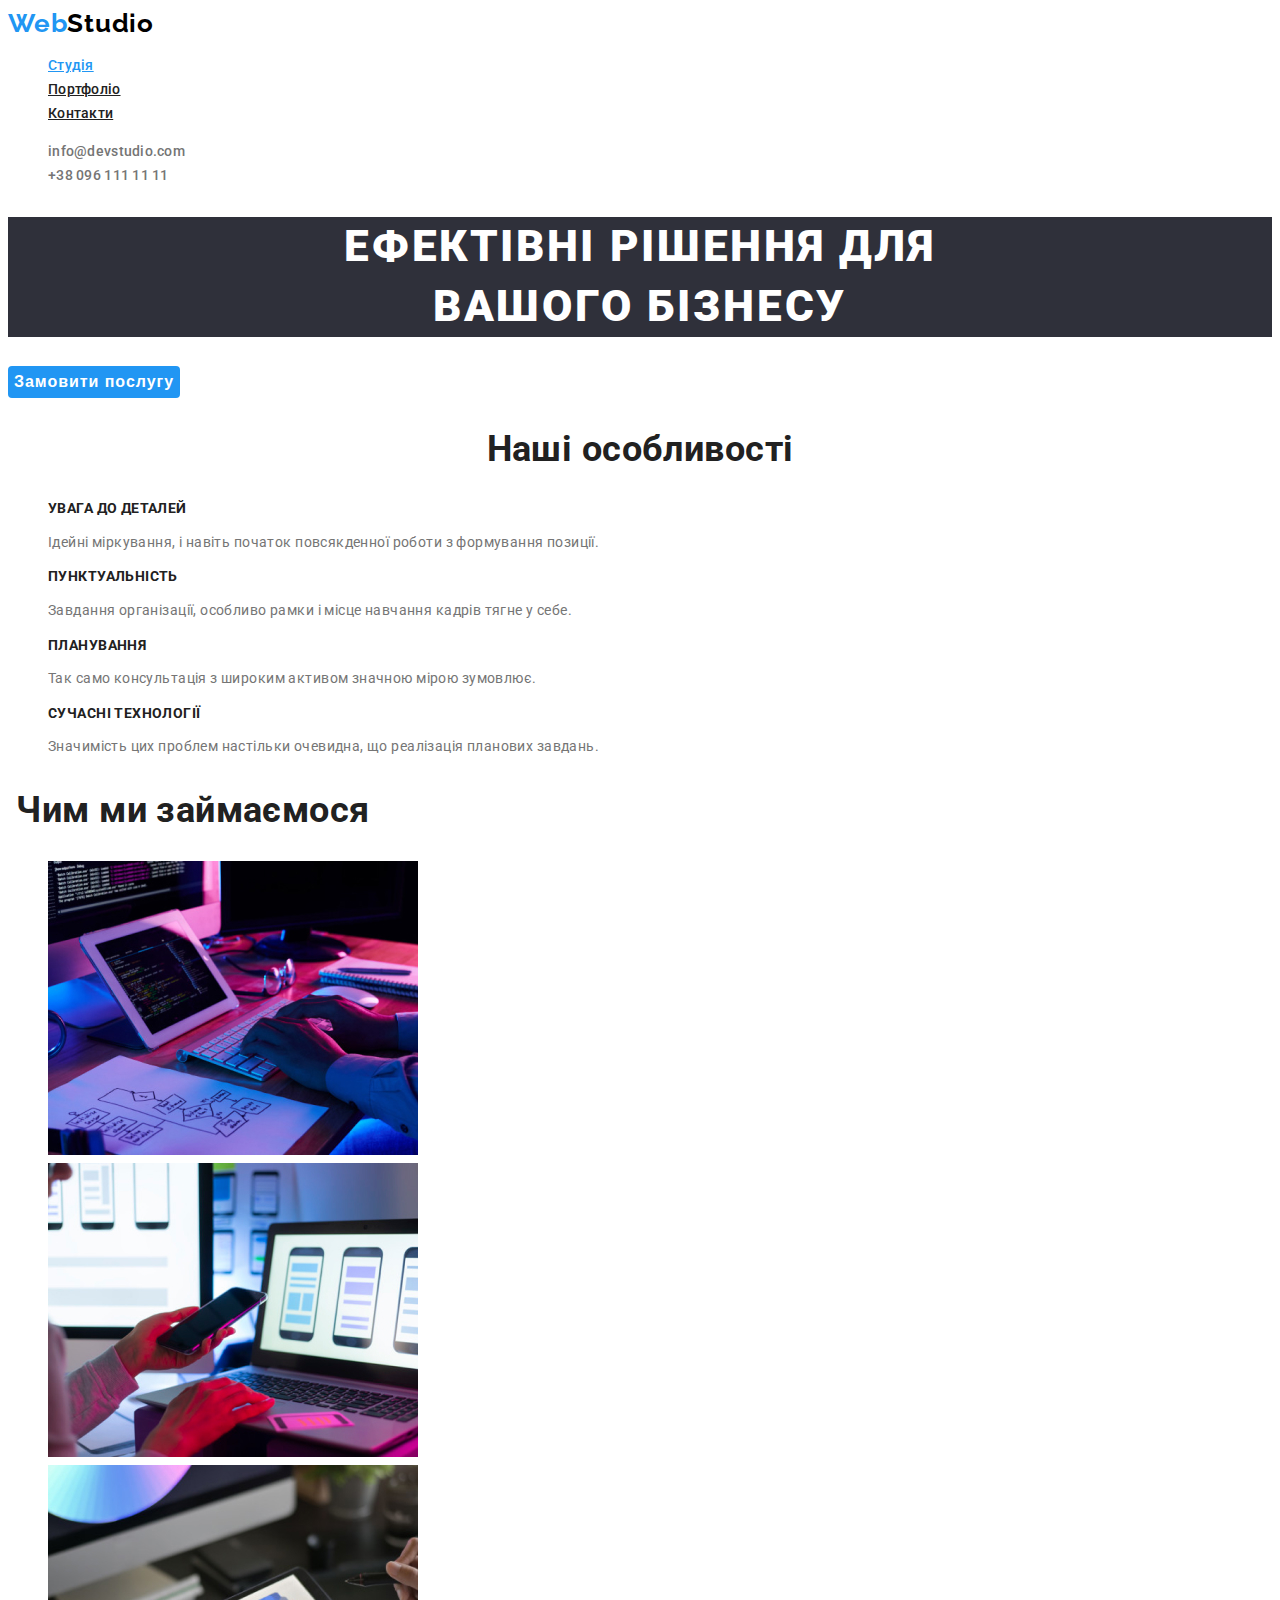
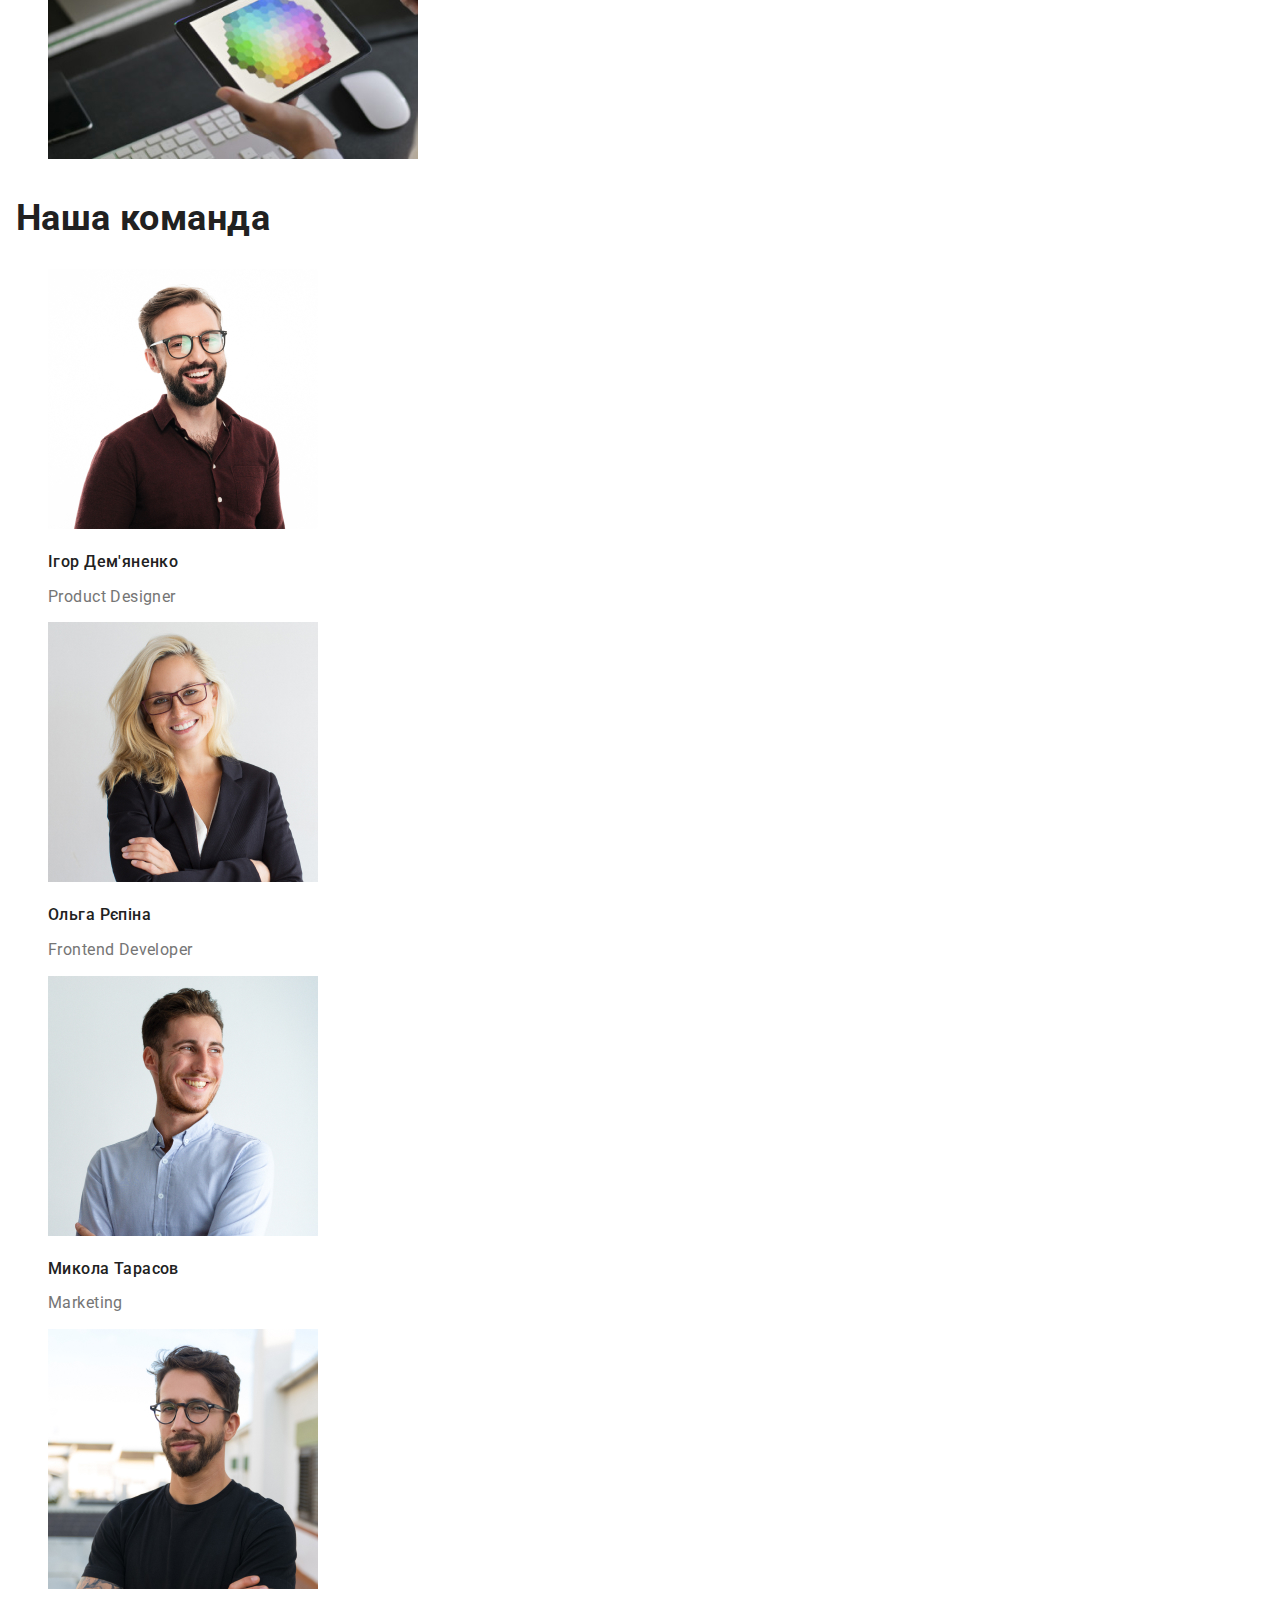
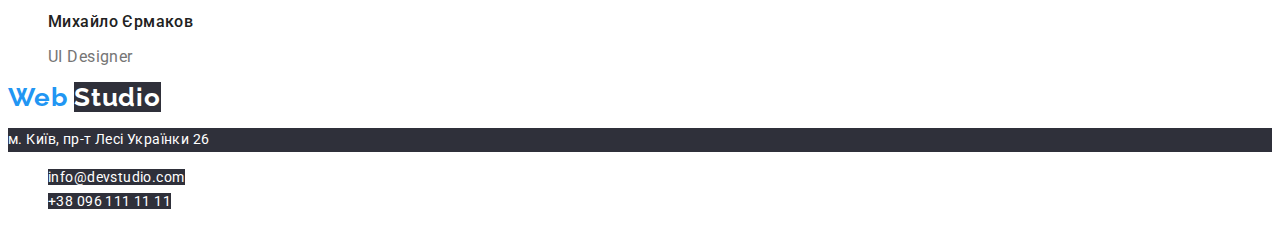
==== commit 84428afd: "Виправлення" ====
--- a/index.html
+++ b/index.html
@@ -40,7 +40,7 @@
       <section>
         <!--services-->
         <h1 class="services">
-          ЕФЕКТІВНІ РІШЕННЯ ДЛЯ <br />
+          ЕФЕКТІВНІ РІШЕННЯ ДЛЯ <br>
           ВАШОГО БІЗНЕСУ
         </h1>
         <button type="button" class="button services">Замовити послугу</button>
--- a/css/styles.css
+++ b/css/styles.css
@@ -115,11 +115,11 @@
 
 .section-products,
 .section-portfolio {
-    width: 370;
+    width: 370px;
 }
 
 .section-team {
-    width: 270;
+    width: 270px;
 }
 
 .section-user {
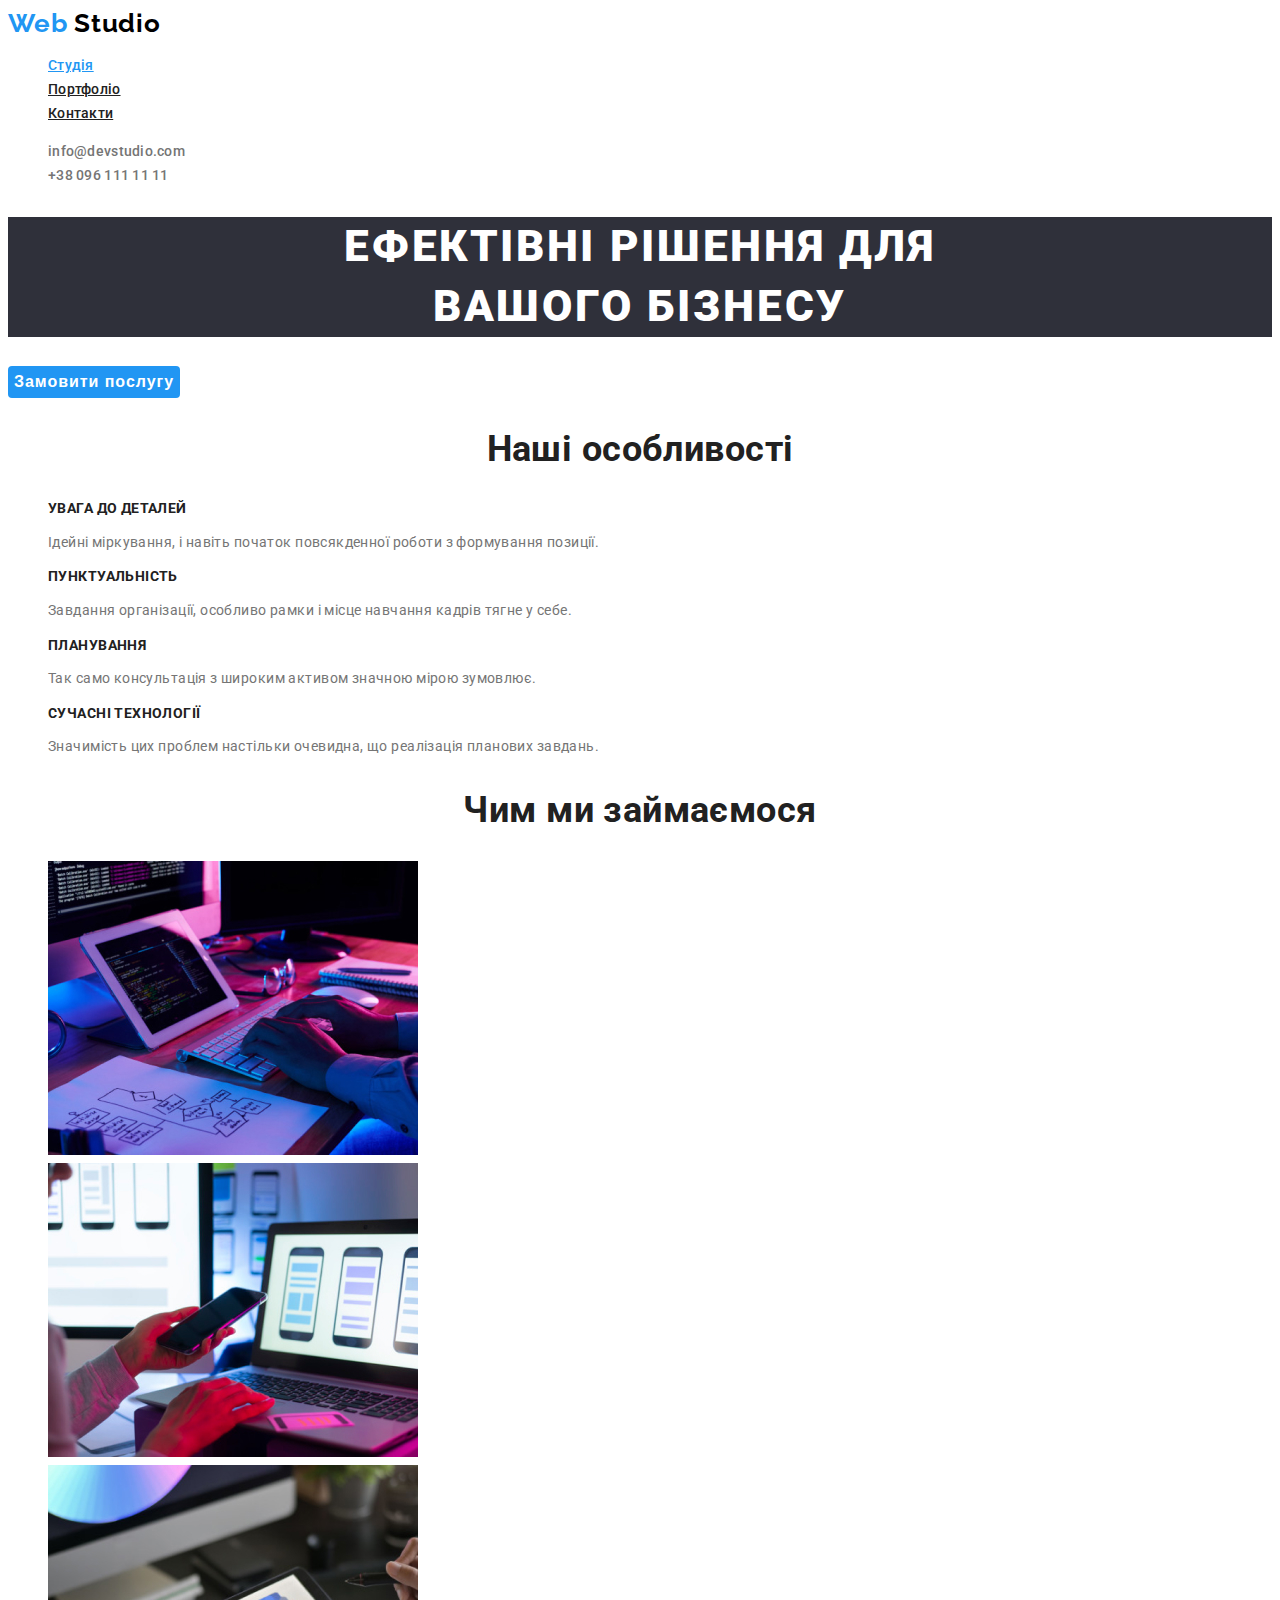
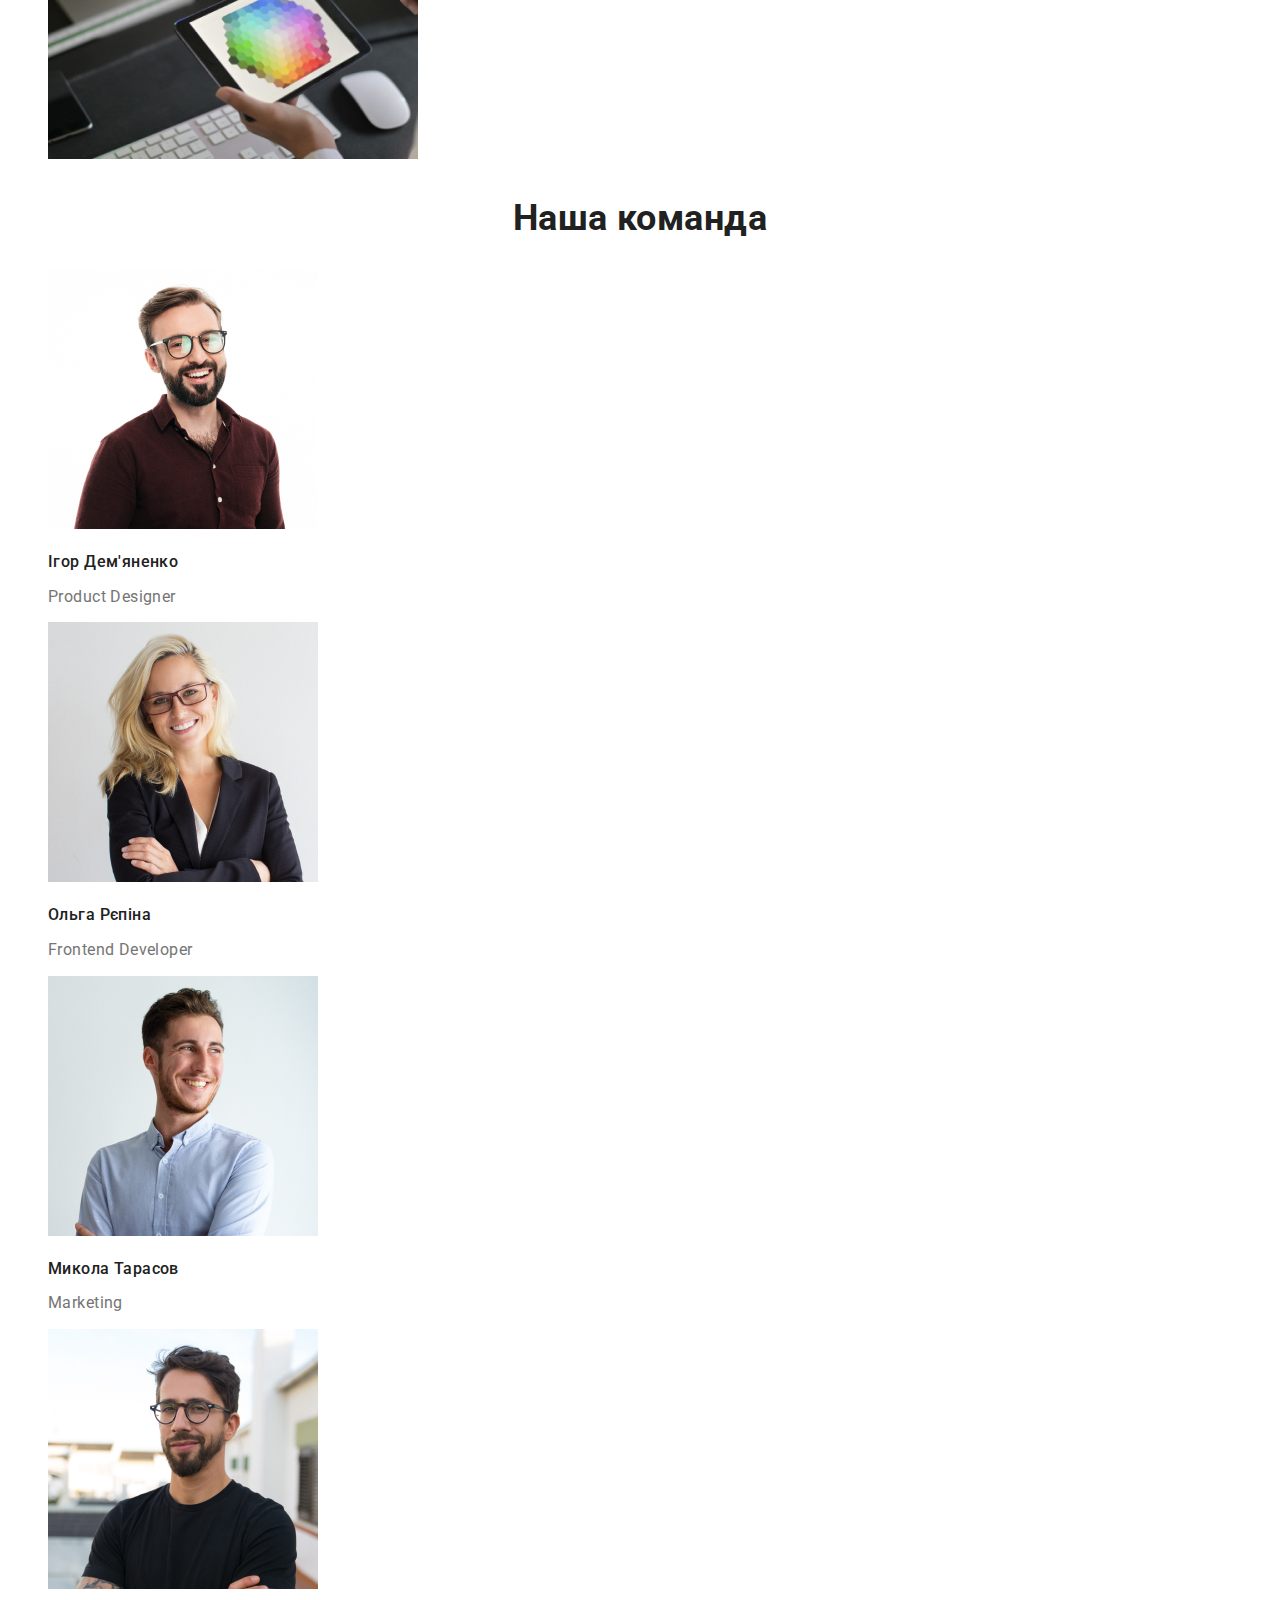
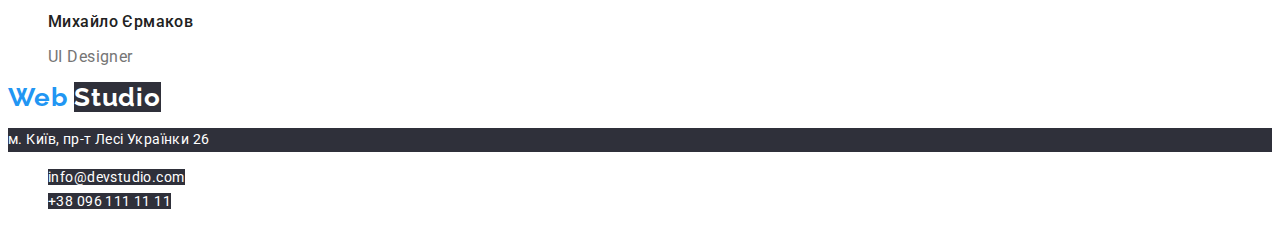
==== commit 1af1aee6: "Готовий" ====
--- a/index.html
+++ b/index.html
@@ -1,144 +1,159 @@
 <!DOCTYPE html>
 <html lang="uk">
+  <head>
+    <meta charset="UTF-8">
+    <meta http-equiv="X-UA-Compatible" content="IE=edge">
+    <meta name="viewport" content="width=device-width, initial-scale=1.0">
+    <title>WebStudio</title>
+    <link rel="preconnect" href="https://fonts.googleapis.com">
+    <link rel="preconnect" href="https://fonts.gstatic.com" crossorigin>
+    <link
+      href="https://fonts.googleapis.com/css2?family=Raleway:wght@700&family=Roboto:wght@400;500;700;900&display=swap"
+      rel="stylesheet"
+    >
+    <link rel="stylesheet" href="./css/styles.css" >
+  </head>
 
-<head>
-  <meta charset="UTF-8">
-  <meta http-equiv="X-UA-Compatible" content="IE=edge">
-  <meta name="viewport" content="width=device-width, initial-scale=1.0">
-  <title>WebStudio</title>
-  <link rel="preconnect" href="https://fonts.googleapis.com">
-  <link rel="preconnect" href="https://fonts.gstatic.com" crossorigin>
-  <link href="https://fonts.googleapis.com/css2?family=Raleway:wght@700&family=Roboto:wght@400;500;700;900&display=swap"
-    rel="stylesheet">
-  <link rel="stylesheet" href="./css/styles.css">
-</head>
-
-<body>
-  <div>
-    <!--page header-->
-    <header>
-      <nav>
-        <a href="/" class="logo"><span class="logo-desc">Web</span>Studio </a>
-        <ul class="social-links">
-          <li><a href="/" class="link current">Студія</a></li>
-          <li><a href="./portfolio.html" class="link">Портфоліо</a></li>
-          <li><a href="/" class="link">Контакти</a></li>
-        </ul>
-      </nav>
-      <ul>
-        <li>
-          <a class="mailto" href="mailto://info@devstudio.com"> info@devstudio.com
+  <body>
+    <div>
+      <!--page header-->
+      <header>
+        <nav>
+          <a href="/" class="logo">
+            <span class="logo-desc"> Web </span>
+            Studio
           </a>
-        </li>
-        <li>
-          <a class="mailto" href="tel:+380961111111">+38 096 111 11 11
-          </a>
-        </li>
-      </ul>
-    </header>
-    <main>
-      <section>
-        <!--services-->
-        <h1 class="services">
-          ЕФЕКТІВНІ РІШЕННЯ ДЛЯ <br>
-          ВАШОГО БІЗНЕСУ
-        </h1>
-        <button type="button" class="button services">Замовити послугу</button>
-      </section>
-      <!--features-->
-      <section class="section-features">
-        <h2 class="section-title">Наші особливості</h2>
+          <ul class="social-links">
+            <li>
+              <a href="/" class="link current"> Студія </a>
+            </li>
+            <li>
+              <a href="./portfolio.html" class="link"> Портфоліо </a>
+            </li>
+            <li>
+              <a href="/" class="link"> Контакти </a>
+            </li>
+          </ul>
+        </nav>
         <ul>
           <li>
-            <h3 class="section-caption">УВАГА ДО ДЕТАЛЕЙ</h3>
-            <p>
-              Ідейні міркування, і навіть початок повсякденної роботи з
-              формування позиції.
-            </p>
+            <a class="mailto" href="mailto://info@devstudio.com">
+              info@devstudio.com
+            </a>
           </li>
           <li>
-            <h3 class="section-caption">ПУНКТУАЛЬНІСТЬ</h3>
-            <p>
-              Завдання організації, особливо рамки і місце навчання кадрів
-              тягне у себе.
-            </p>
-          </li>
-          <li>
-            <h3 class="section-caption">ПЛАНУВАННЯ</h3>
-            <p>
-              Так само консультація з широким активом значною мірою зумовлює.
-            </p>
-          </li>
-          <li>
-            <h3 class="section-caption">СУЧАСНІ ТЕХНОЛОГІЇ</h3>
-            <p>
-              Значимість цих проблем настільки очевидна, що реалізація
-              планових завдань.
-            </p>
+            <a class="mailto" href="tel:+380961111111"> +38 096 111 11 11 </a>
           </li>
         </ul>
-      </section>
-      <!--products-->
-      <section class="section-products">
-        <h2 class="section-title">Чим ми займаємося</h2>
-        <ul>
-          <li>
-            <img src="imqes/img1.jpg" alt="picture">
-          </li>
-          <li>
-            <img src="imqes/img2.jpg" alt="picture">
-          </li>
-          <li>
-            <img src="imqes/img3.jpg" alt="picture">
-          </li>
-        </ul>
-      </section>
-      <!--managers-->
-      <section class="section-team">
-        <h2 class="section-title">Наша команда</h2>
-        <ul>
-          <li>
-            <img src="imqes/img_user1.jpg" alt="user photo">
-            <h3 class="section-user">Ігор Дем'яненко</h3>
-            <p lang="en" class="seclion-specialty">Product Designer</p>
-          </li>
-          <li>
-            <img src="imqes/img_user2.jpg" alt="user photo">
-            <h3 class="section-user">Ольга Рєпіна</h3>
-            <p lang="en" class="seclion-specialty">Frontend Developer</p>
-          </li>
-          <li>
-            <img src="imqes/img_user3.jpg" alt="user photo">
-            <h3 class="section-user">Микола Тарасов</h3>
-            <p lang="en" class="seclion-specialty">Marketing</p>
-          </li>
-          <li>
-            <img src="imqes/img_user4.jpg" alt="user photo">
-            <h3 class="section-user">Михайло Єрмаков</h3>
-            <p lang="en" class="seclion-specialty">UI Designer</p>
-          </li>
-        </ul>
-      </section>
-    </main>
-    <!--footer-->
-    <footer>
-      <a href="/" class="logo">
-        <span class="logo-desc">Web</span>
-        <span class="logo-footer">Studio</span>
-      </a>
-      <address>
-        <p class="address">м. Київ, пр-т Лесі Українки 26</p>
-        <ul>
-          <li>
-            <a class="mailto-footer" href="mailto://info@devstudio.com"> info@devstudio.com</a>
-          </li>
-          <li>
-            <a class="mailto-footer" href="tel:+380961111111">+38 096 111 11 11</a>
-          </li>
-        </ul>
-      </address>
-    </footer>
-  </div>
-</body>
-
-</html>+      </header>
+      <main>
+        <section>
+          <!--services-->
+          <h1 class="services">
+            ЕФЕКТІВНІ РІШЕННЯ ДЛЯ <br>
+            ВАШОГО БІЗНЕСУ
+          </h1>
+          <button type="button" class="button services">
+            Замовити послугу
+          </button>
+        </section>
+        <!--features-->
+        <section class="section-features">
+          <h2 class="section-title">Наші особливості</h2>
+          <ul>
+            <li>
+              <h3 class="section-caption">УВАГА ДО ДЕТАЛЕЙ</h3>
+              <p>
+                Ідейні міркування, і навіть початок повсякденної роботи з
+                формування позиції.
+              </p>
+            </li>
+            <li>
+              <h3 class="section-caption">ПУНКТУАЛЬНІСТЬ</h3>
+              <p>
+                Завдання організації, особливо рамки і місце навчання кадрів
+                тягне у себе.
+              </p>
+            </li>
+            <li>
+              <h3 class="section-caption">ПЛАНУВАННЯ</h3>
+              <p>
+                Так само консультація з широким активом значною мірою зумовлює.
+              </p>
+            </li>
+            <li>
+              <h3 class="section-caption">СУЧАСНІ ТЕХНОЛОГІЇ</h3>
+              <p>
+                Значимість цих проблем настільки очевидна, що реалізація
+                планових завдань.
+              </p>
+            </li>
+          </ul>
+        </section>
+        <!--products-->
+        <section class="section-products">
+          <h2 class="section-title">Чим ми займаємося</h2>
+          <ul>
+            <li>
+              <img src="imqes/img1.jpg" alt="picture">
+            </li>
+            <li>
+              <img src="imqes/img2.jpg" alt="picture">
+            </li>
+            <li>
+              <img src="imqes/img3.jpg" alt="picture">
+            </li>
+          </ul>
+        </section>
+        <!--managers-->
+        <section class="section-team">
+          <h2 class="section-title">Наша команда</h2>
+          <ul>
+            <li>
+              <img src="imqes/img_user1.jpg" alt="user photo">
+              <h3 class="section-user">Ігор Дем'яненко</h3>
+              <p lang="en" class="seclion-specialty">Product Designer</p>
+            </li>
+            <li>
+              <img src="imqes/img_user2.jpg" alt="user photo">
+              <h3 class="section-user">Ольга Рєпіна</h3>
+              <p lang="en" class="seclion-specialty">Frontend Developer</p>
+            </li>
+            <li>
+              <img src="imqes/img_user3.jpg" alt="user photo">
+              <h3 class="section-user">Микола Тарасов</h3>
+              <p lang="en" class="seclion-specialty">Marketing</p>
+            </li>
+            <li>
+              <img src="imqes/img_user4.jpg" alt="user photo">
+              <h3 class="section-user">Михайло Єрмаков</h3>
+              <p lang="en" class="seclion-specialty">UI Designer</p>
+            </li>
+          </ul>
+        </section>
+      </main>
+      <!--footer-->
+      <footer>
+        <a href="/" class="logo">
+          <span class="logo-desc"> Web </span>
+          <span class="logo-footer"> Studio </span>
+        </a>
+        <address>
+          <p class="address">м. Київ, пр-т Лесі Українки 26</p>
+          <ul>
+            <li>
+              <a class="mailto-footer" href="mailto://info@devstudio.com">
+                info@devstudio.com
+              </a>
+            </li>
+            <li>
+              <a class="mailto-footer" href="tel:+380961111111"
+                >+38 096 111 11 11
+              </a>
+            </li>
+          </ul>
+        </address>
+      </footer>
+    </div>
+  </body>
+</html>
--- a/css/styles.css
+++ b/css/styles.css
@@ -1,202 +1,202 @@
 :root {
-    --primari-text-color: #757575;
-    --title-text-color: #212121;
-    --accent-color: #2196F3;
-    --primari-write-color: #F5F5F5;
-    --additional-background-color: #F5F4FA;
-    --white: #ffffff;
-    --services: #2F303A;
-    --black: #000000;
+  --primari-text-color: #757575;
+  --title-text-color: #212121;
+  --accent-color: #2196f3;
+  --primari-write-color: #f5f5f5;
+  --additional-background-color: #f5f4fa;
+  --white: #ffffff;
+  --services: #2f303a;
+  --black: #000000;
 }
 
 /* index */
 body {
-    font-family: 'Roboto', sans-serif;
-    font-weight: 500;
-    font-size: 14px;
-    line-height: 1.71;
-    letter-spacing: 0.03em;
-    color: var(--primari-text-color);
-    background-color: var(--white);
+  font-family: "Roboto", sans-serif;
+  font-weight: 500;
+  font-size: 14px;
+  line-height: 1.71;
+  letter-spacing: 0.03em;
+  color: var(--primari-text-color);
+  background-color: var(--white);
 }
 
 h2,
 h3 {
-    color: var(--title-text-color);
+  color: var(--title-text-color);
 }
 
 .logo {
-    font-weight: 700;
-    font-size: 26px;
-    line-height: 1.17;
-    letter-spacing: 0.03em;
-    font-family: 'Raleway', cursive;
-    text-decoration: none;
-    color: var(--black);
+  font-weight: 700;
+  font-size: 26px;
+  line-height: 1.17;
+  letter-spacing: 0.03em;
+  font-family: "Raleway", cursive;
+  text-decoration: none;
+  color: var(--black);
 }
 
 .logo-desc {
-    color: var(--accent-color);
+  color: var(--accent-color);
 }
 
 .mailto {
-    line-height: 1.17;
-    letter-spacing: 0.02em;
-    text-decoration: none;
-    color: var(--primari-text-color);
+  line-height: 1.17;
+  letter-spacing: 0.02em;
+  text-decoration: none;
+  color: var(--primari-text-color);
 }
 
 .mailto:hover,
 .mailto:focus {
-    color: var(--accent-color);
+  color: var(--accent-color);
 }
 
 .social-links .link {
-    line-height: 1.17;
-    letter-spacing: 0.02em;
-    color: var(--title-text-color);
+  line-height: 1.17;
+  letter-spacing: 0.02em;
+  color: var(--title-text-color);
 }
 
 .social-links .link:hover,
 .social-links .link:focus {
-    color: var(--accent-color);
+  color: var(--accent-color);
 }
 
 .social-links .link.current {
-    color: var(--accent-color);
+  color: var(--accent-color);
 }
 
 .services {
-    color: var(--white);
-    background-color: var(--services);
-    font-weight: 900;
-    font-size: 44px;
-    line-height: 1.36;
-    letter-spacing: 0.06em;
-    text-align: center;
+  color: var(--white);
+  background-color: var(--services);
+  font-weight: 900;
+  font-size: 44px;
+  line-height: 1.36;
+  letter-spacing: 0.06em;
+  text-align: center;
 }
 
 .button.services {
-    font-weight: 700;
-    font-size: 16px;
-    line-height: 1.88;
-    letter-spacing: 0.06em;
-    border: none;
-    border-radius: 4px;
-    color: var(--white);
-    background-color: var(--accent-color);
+  font-weight: 700;
+  font-size: 16px;
+  line-height: 1.88;
+  letter-spacing: 0.06em;
+  border: none;
+  border-radius: 4px;
+  color: var(--white);
+  background-color: var(--accent-color);
 }
 
 /* section */
 
 ul {
-    list-style: none;
+  list-style: none;
 }
 
 .section-features {
-    font-weight: 400;
-    color: var(--primari-text-color);
+  font-weight: 400;
+  color: var(--primari-text-color);
 }
 
 .section-title {
-    color: var(--title-text-color);
-    font-weight: 700;
-    font-size: 36px;
-    line-height: 1.17;
-    text-align: center;
+  color: var(--title-text-color);
+  font-weight: 700;
+  font-size: 36px;
+  line-height: 1.17;
+  text-align: center;
 }
 
 .section-caption {
-    font-weight: 700;
-    font-size: 14px;
-    line-height: 1.17;
-    color: var(--title-text-color);
-}
-
-.section-products,
-.section-portfolio {
-    width: 370px;
-}
-
-.section-team {
-    width: 270px;
+  font-weight: 700;
+  font-size: 14px;
+  line-height: 1.17;
+  color: var(--title-text-color);
+}
+
+.section-products img,
+.section-portfolio img {
+  width: 370px;
+}
+
+.section-team img {
+  width: 270px;
 }
 
 .section-user {
-    font-weight: 500;
-    font-size: 16px;
-    line-height: 1.17;
+  font-weight: 500;
+  font-size: 16px;
+  line-height: 1.17;
 }
 
 .seclion-specialty {
-    font-weight: 400;
-    font-size: 16px;
-    line-height: 1.17;
+  font-weight: 400;
+  font-size: 16px;
+  line-height: 1.17;
 }
 
 /* footer */
 
 .logo-footer {
-    color: var(--white);
-    background-color: var(--services);
+  color: var(--white);
+  background-color: var(--services);
 }
 
 .address {
-    font-weight: 400;
-    font-style: normal;
-    text-decoration: none;
-    color: var(--white);
-    background-color: var(--services);
+  font-weight: 400;
+  font-style: normal;
+  text-decoration: none;
+  color: var(--white);
+  background-color: var(--services);
 }
 
 .mailto-footer {
-    font-weight: 400;
-    font-style: normal;
-    text-decoration: none;
-    color: var(--white);
-    background-color: var(--services);
+  font-weight: 400;
+  font-style: normal;
+  text-decoration: none;
+  color: var(--white);
+  background-color: var(--services);
 }
 
 .mailto-footer:hover,
 .mailto-footer:focus {
-    color: var(--accent-color);
+  color: var(--accent-color);
 }
 
 /* portfolio */
 
 .button.filter {
-    font-family: inherit;
-    font-weight: inherit;
-    font-size: 16px;
-    line-height: 1.63;
-    border: none;
-    border-radius: 4px;
-    color: var(--title-text-color);
-    background-color: var(--additional-background-color);
+  font-family: inherit;
+  font-weight: inherit;
+  font-size: 16px;
+  line-height: 1.63;
+  border: none;
+  border-radius: 4px;
+  color: var(--title-text-color);
+  background-color: var(--additional-background-color);
 }
 
 .button.filter:hover,
 .button.filter:focus {
-    color: var(--white);
-    background-color: var(--accent-color);
+  color: var(--white);
+  background-color: var(--accent-color);
 }
 
 .portfolio {
-    text-decoration: none;
+  text-decoration: none;
 }
 
 .section-work {
-    font-weight: 700;
-    font-size: 18px;
-    line-height: 2;
-    letter-spacing: 0.06em;
-    color: var(--title-text-color);
+  font-weight: 700;
+  font-size: 18px;
+  line-height: 2;
+  letter-spacing: 0.06em;
+  color: var(--title-text-color);
 }
 
 .section-project {
-    font-weight: 400;
-    font-size: 16px;
-    line-height: 1.88;
-    letter-spacing: 0.03em;
-    color: var(--primari-text-color);
-}+  font-weight: 400;
+  font-size: 16px;
+  line-height: 1.88;
+  letter-spacing: 0.03em;
+  color: var(--primari-text-color);
+}
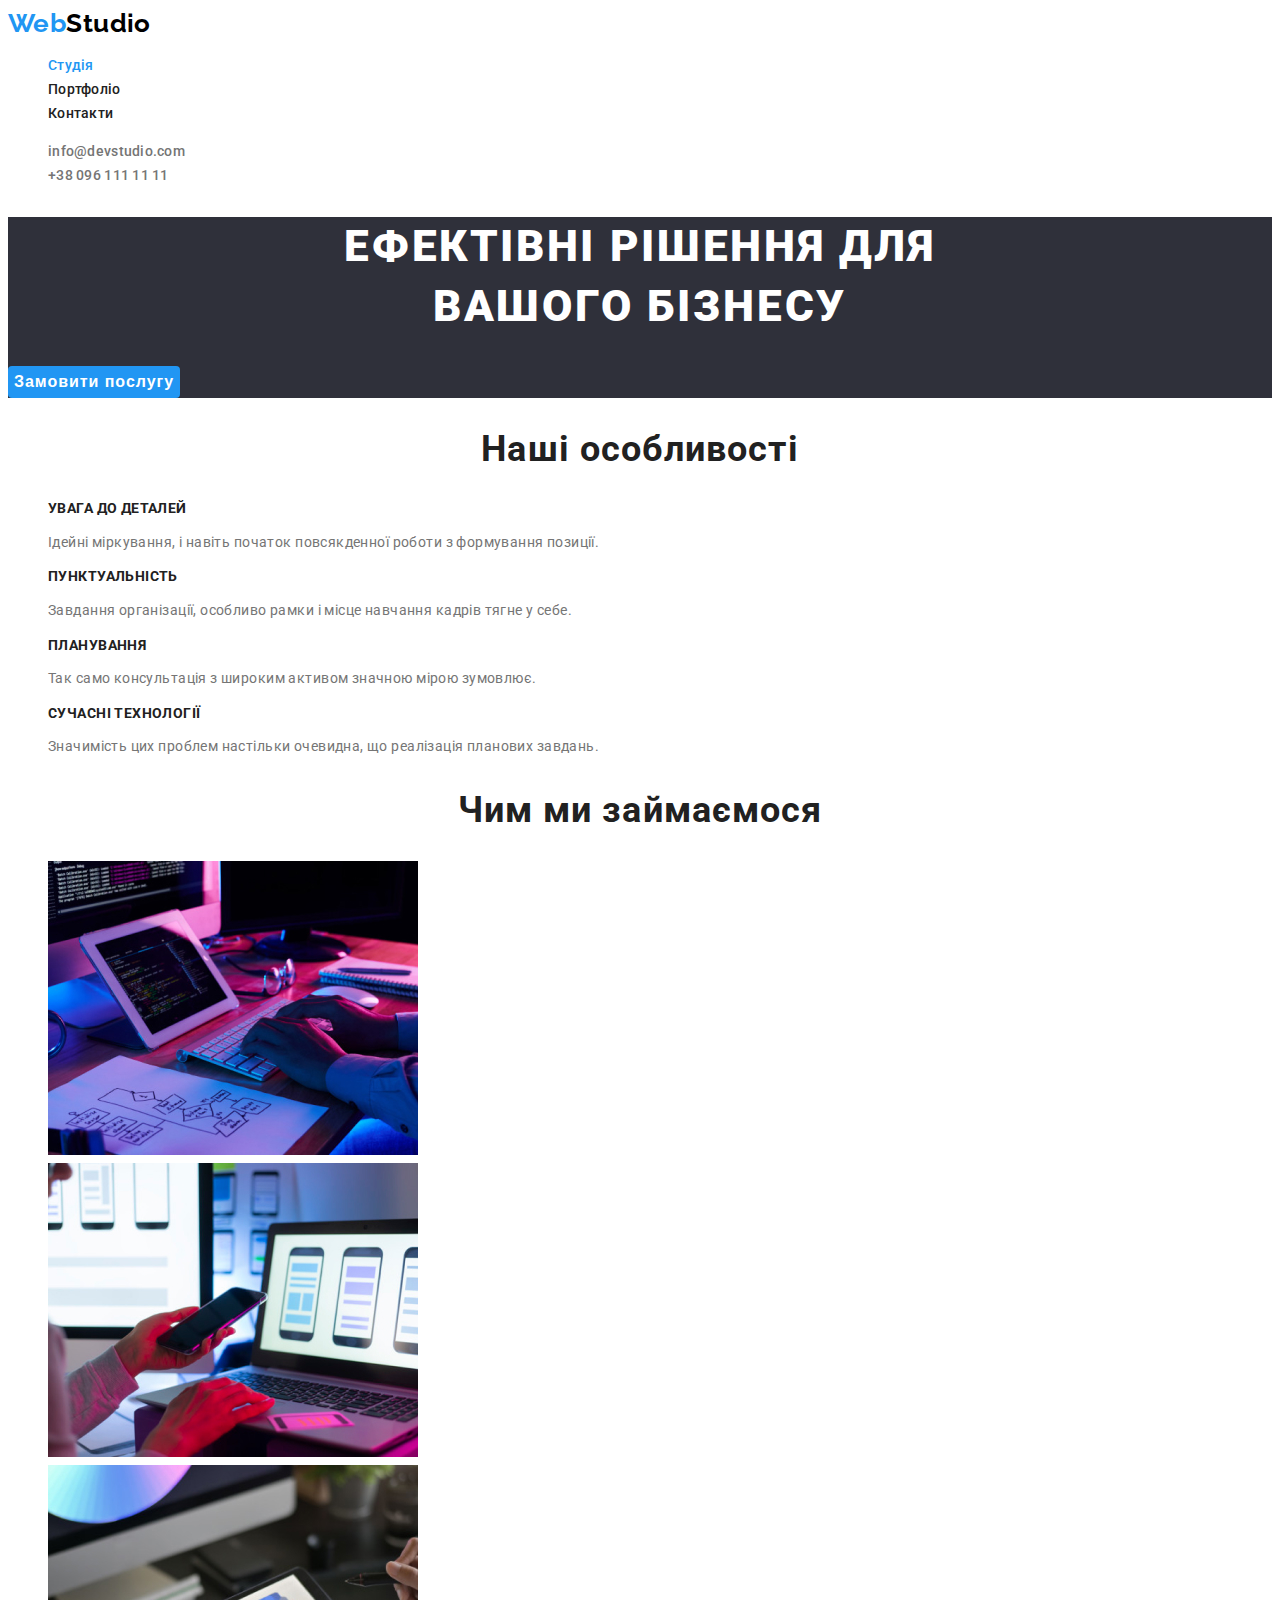
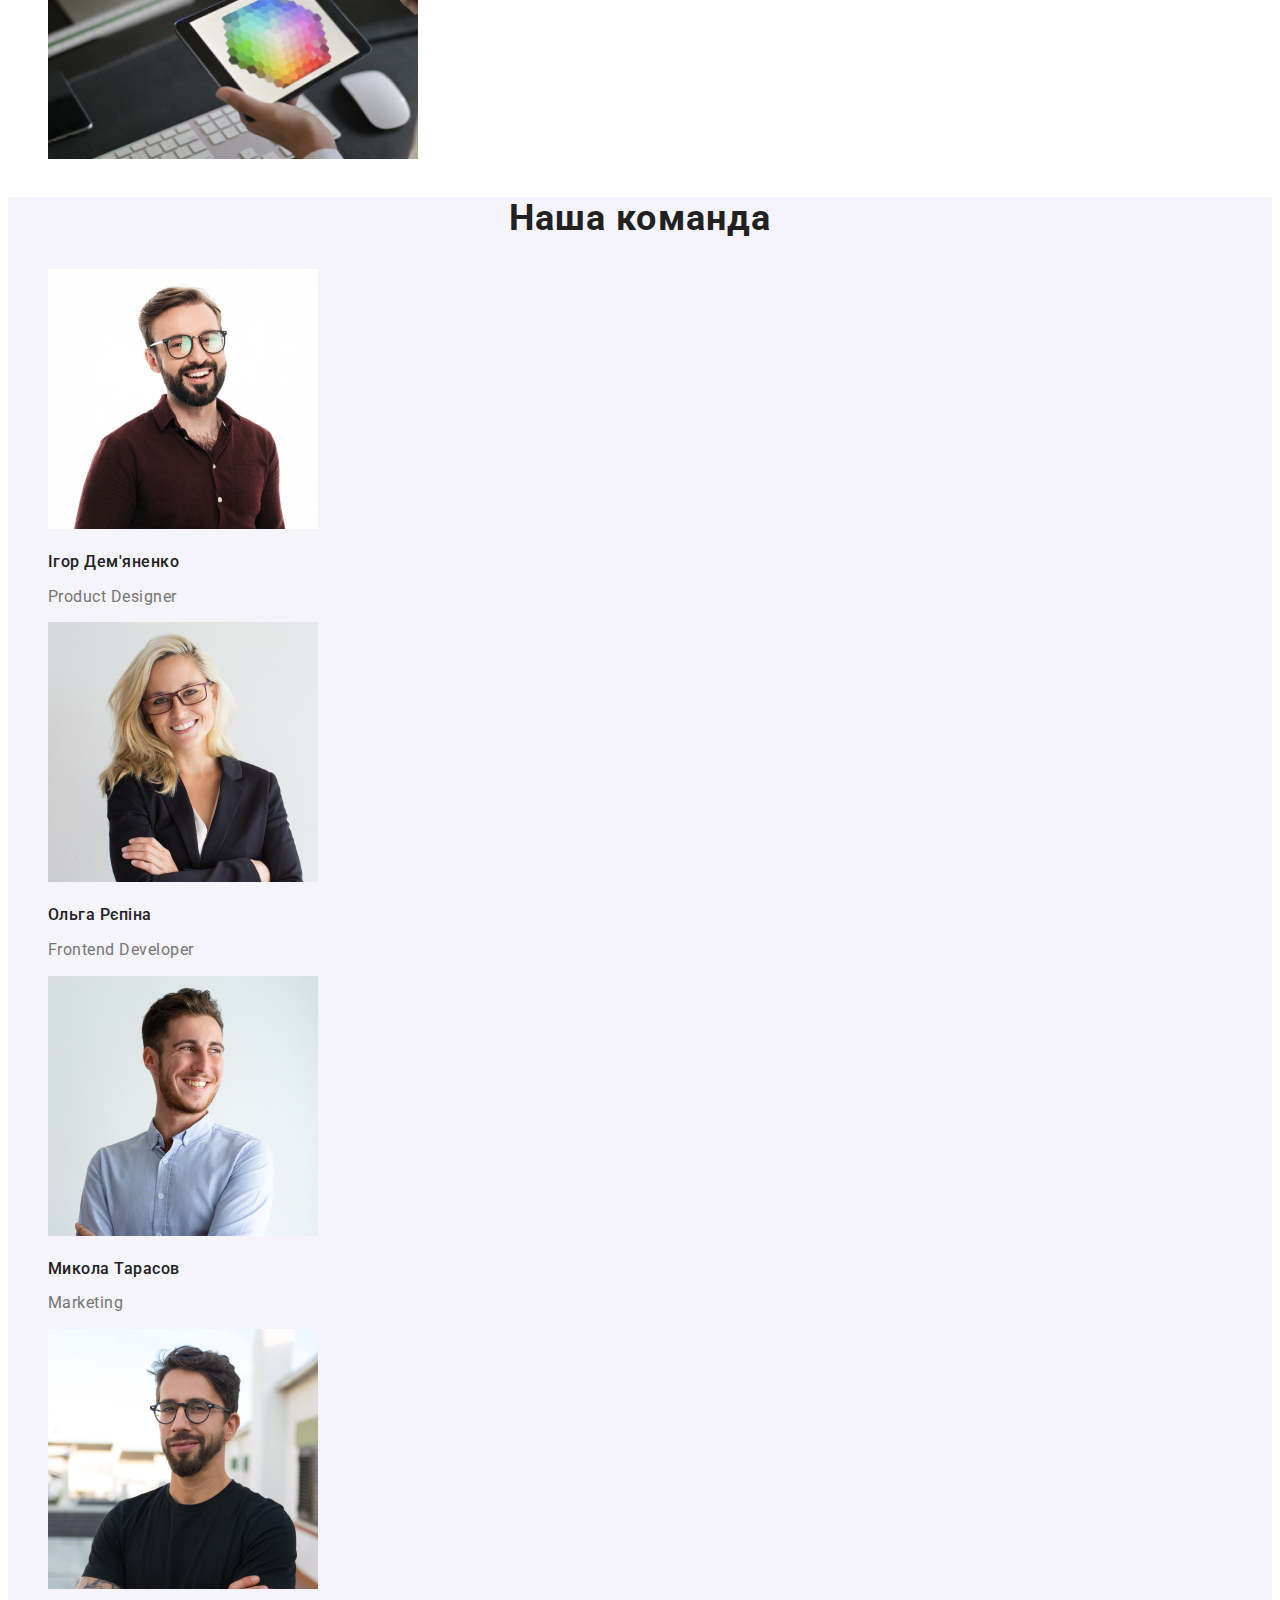
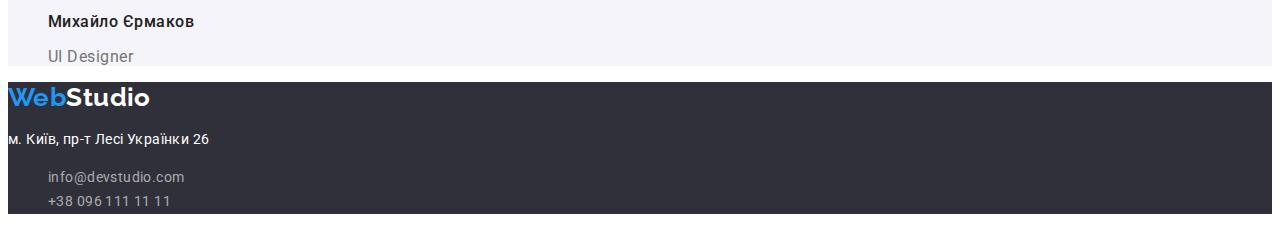
==== commit 3d2d0c2e: "Після перевірки" ====
--- a/index.html
+++ b/index.html
@@ -1,159 +1,184 @@
 <!DOCTYPE html>
 <html lang="uk">
-  <head>
-    <meta charset="UTF-8">
-    <meta http-equiv="X-UA-Compatible" content="IE=edge">
-    <meta name="viewport" content="width=device-width, initial-scale=1.0">
-    <title>WebStudio</title>
-    <link rel="preconnect" href="https://fonts.googleapis.com">
-    <link rel="preconnect" href="https://fonts.gstatic.com" crossorigin>
-    <link
-      href="https://fonts.googleapis.com/css2?family=Raleway:wght@700&family=Roboto:wght@400;500;700;900&display=swap"
-      rel="stylesheet"
-    >
-    <link rel="stylesheet" href="./css/styles.css" >
-  </head>
 
-  <body>
-    <div>
-      <!--page header-->
-      <header>
-        <nav>
-          <a href="/" class="logo">
-            <span class="logo-desc"> Web </span>
-            Studio
+<head>
+  <meta charset="UTF-8">
+  <meta http-equiv="X-UA-Compatible"
+        content="IE=edge">
+  <meta name="viewport"
+        content="width=device-width, initial-scale=1.0">
+  <title>WebStudio</title>
+  <link rel="preconnect"
+        href="https://fonts.googleapis.com">
+  <link rel="preconnect"
+        href="https://fonts.gstatic.com"
+        crossorigin>
+  <link href="https://fonts.googleapis.com/css2?family=Raleway:wght@700&family=Roboto:wght@400;500;700;900&display=swap"
+        rel="stylesheet">
+  <link rel="stylesheet"
+        href="./css/styles.css">
+</head>
+
+<body>
+  <div>
+    <!--page header-->
+    <header>
+      <nav>
+        <a href="/"
+           class="logo">
+          <span class="logo-desc">Web</span>Studio
+        </a>
+        <ul class="social-links">
+          <li>
+            <a href="/"
+               class="link current"> Студія </a>
+          </li>
+          <li>
+            <a href="./portfolio.html"
+               class="link"> Портфоліо </a>
+          </li>
+          <li>
+            <a href="/"
+               class="link"> Контакти </a>
+          </li>
+        </ul>
+      </nav>
+      <ul>
+        <li>
+          <a class="mailto"
+             href="mailto://info@devstudio.com">
+            info@devstudio.com
           </a>
-          <ul class="social-links">
-            <li>
-              <a href="/" class="link current"> Студія </a>
-            </li>
-            <li>
-              <a href="./portfolio.html" class="link"> Портфоліо </a>
-            </li>
-            <li>
-              <a href="/" class="link"> Контакти </a>
-            </li>
-          </ul>
-        </nav>
+        </li>
+        <li>
+          <a class="mailto"
+             href="tel:+380961111111"> +38 096 111 11 11 </a>
+        </li>
+      </ul>
+    </header>
+    <main>
+      <section class="hero">
+        <!--services-->
+        <h1 class="services">
+          ЕФЕКТІВНІ РІШЕННЯ ДЛЯ <br>
+          ВАШОГО БІЗНЕСУ
+        </h1>
+        <button type="button"
+                class="button services">
+          Замовити послугу
+        </button>
+      </section>
+      <!--features-->
+      <section class="section-features">
+        <h2 class="section-title">Наші особливості</h2>
         <ul>
           <li>
-            <a class="mailto" href="mailto://info@devstudio.com">
+            <h3 class="section-caption">УВАГА ДО ДЕТАЛЕЙ</h3>
+            <p>
+              Ідейні міркування, і навіть початок повсякденної роботи з
+              формування позиції.
+            </p>
+          </li>
+          <li>
+            <h3 class="section-caption">ПУНКТУАЛЬНІСТЬ</h3>
+            <p>
+              Завдання організації, особливо рамки і місце навчання кадрів
+              тягне у себе.
+            </p>
+          </li>
+          <li>
+            <h3 class="section-caption">ПЛАНУВАННЯ</h3>
+            <p>
+              Так само консультація з широким активом значною мірою зумовлює.
+            </p>
+          </li>
+          <li>
+            <h3 class="section-caption">СУЧАСНІ ТЕХНОЛОГІЇ</h3>
+            <p>
+              Значимість цих проблем настільки очевидна, що реалізація
+              планових завдань.
+            </p>
+          </li>
+        </ul>
+      </section>
+      <!--products-->
+      <section class="section-products">
+        <h2 class="section-title">Чим ми займаємося</h2>
+        <ul>
+          <li>
+            <img src="imqes/img1.jpg"
+                 alt="picture">
+          </li>
+          <li>
+            <img src="imqes/img2.jpg"
+                 alt="picture">
+          </li>
+          <li>
+            <img src="imqes/img3.jpg"
+                 alt="picture">
+          </li>
+        </ul>
+      </section>
+      <!--managers-->
+      <section class="section-team">
+        <h2 class="section-title">Наша команда</h2>
+        <ul>
+          <li>
+            <img src="imqes/img_user1.jpg"
+                 alt="user photo">
+            <h3 class="section-user">Ігор Дем'яненко</h3>
+            <p lang="en"
+               class="seclion-specialty">Product Designer</p>
+          </li>
+          <li>
+            <img src="imqes/img_user2.jpg"
+                 alt="user photo">
+            <h3 class="section-user">Ольга Рєпіна</h3>
+            <p lang="en"
+               class="seclion-specialty">Frontend Developer</p>
+          </li>
+          <li>
+            <img src="imqes/img_user3.jpg"
+                 alt="user photo">
+            <h3 class="section-user">Микола Тарасов</h3>
+            <p lang="en"
+               class="seclion-specialty">Marketing</p>
+          </li>
+          <li>
+            <img src="imqes/img_user4.jpg"
+                 alt="user photo">
+            <h3 class="section-user">Михайло Єрмаков</h3>
+            <p lang="en"
+               class="seclion-specialty">UI Designer</p>
+          </li>
+        </ul>
+      </section>
+    </main>
+    <!--footer-->
+    <footer class="footer">
+      <a href="/"
+         class="logo">
+        <span class="logo-desc"> Web<span class="logo-footer">Studio</span></span>
+
+      </a>
+      <address>
+        <p class="address">м. Київ, пр-т Лесі Українки 26</p>
+        <ul>
+          <li>
+            <a class="mailto-footer"
+               href="mailto://info@devstudio.com">
               info@devstudio.com
             </a>
           </li>
           <li>
-            <a class="mailto" href="tel:+380961111111"> +38 096 111 11 11 </a>
+            <a class="mailto-footer"
+               href="tel:+380961111111">+38 096 111 11 11
+            </a>
           </li>
         </ul>
-      </header>
-      <main>
-        <section>
-          <!--services-->
-          <h1 class="services">
-            ЕФЕКТІВНІ РІШЕННЯ ДЛЯ <br>
-            ВАШОГО БІЗНЕСУ
-          </h1>
-          <button type="button" class="button services">
-            Замовити послугу
-          </button>
-        </section>
-        <!--features-->
-        <section class="section-features">
-          <h2 class="section-title">Наші особливості</h2>
-          <ul>
-            <li>
-              <h3 class="section-caption">УВАГА ДО ДЕТАЛЕЙ</h3>
-              <p>
-                Ідейні міркування, і навіть початок повсякденної роботи з
-                формування позиції.
-              </p>
-            </li>
-            <li>
-              <h3 class="section-caption">ПУНКТУАЛЬНІСТЬ</h3>
-              <p>
-                Завдання організації, особливо рамки і місце навчання кадрів
-                тягне у себе.
-              </p>
-            </li>
-            <li>
-              <h3 class="section-caption">ПЛАНУВАННЯ</h3>
-              <p>
-                Так само консультація з широким активом значною мірою зумовлює.
-              </p>
-            </li>
-            <li>
-              <h3 class="section-caption">СУЧАСНІ ТЕХНОЛОГІЇ</h3>
-              <p>
-                Значимість цих проблем настільки очевидна, що реалізація
-                планових завдань.
-              </p>
-            </li>
-          </ul>
-        </section>
-        <!--products-->
-        <section class="section-products">
-          <h2 class="section-title">Чим ми займаємося</h2>
-          <ul>
-            <li>
-              <img src="imqes/img1.jpg" alt="picture">
-            </li>
-            <li>
-              <img src="imqes/img2.jpg" alt="picture">
-            </li>
-            <li>
-              <img src="imqes/img3.jpg" alt="picture">
-            </li>
-          </ul>
-        </section>
-        <!--managers-->
-        <section class="section-team">
-          <h2 class="section-title">Наша команда</h2>
-          <ul>
-            <li>
-              <img src="imqes/img_user1.jpg" alt="user photo">
-              <h3 class="section-user">Ігор Дем'яненко</h3>
-              <p lang="en" class="seclion-specialty">Product Designer</p>
-            </li>
-            <li>
-              <img src="imqes/img_user2.jpg" alt="user photo">
-              <h3 class="section-user">Ольга Рєпіна</h3>
-              <p lang="en" class="seclion-specialty">Frontend Developer</p>
-            </li>
-            <li>
-              <img src="imqes/img_user3.jpg" alt="user photo">
-              <h3 class="section-user">Микола Тарасов</h3>
-              <p lang="en" class="seclion-specialty">Marketing</p>
-            </li>
-            <li>
-              <img src="imqes/img_user4.jpg" alt="user photo">
-              <h3 class="section-user">Михайло Єрмаков</h3>
-              <p lang="en" class="seclion-specialty">UI Designer</p>
-            </li>
-          </ul>
-        </section>
-      </main>
-      <!--footer-->
-      <footer>
-        <a href="/" class="logo">
-          <span class="logo-desc"> Web </span>
-          <span class="logo-footer"> Studio </span>
-        </a>
-        <address>
-          <p class="address">м. Київ, пр-т Лесі Українки 26</p>
-          <ul>
-            <li>
-              <a class="mailto-footer" href="mailto://info@devstudio.com">
-                info@devstudio.com
-              </a>
-            </li>
-            <li>
-              <a class="mailto-footer" href="tel:+380961111111"
-                >+38 096 111 11 11
-              </a>
-            </li>
-          </ul>
-        </address>
-      </footer>
-    </div>
-  </body>
-</html>
+      </address>
+    </footer>
+  </div>
+</body>
+
+</html>--- a/css/styles.css
+++ b/css/styles.css
@@ -29,7 +29,6 @@
   font-weight: 700;
   font-size: 26px;
   line-height: 1.17;
-  letter-spacing: 0.03em;
   font-family: "Raleway", cursive;
   text-decoration: none;
   color: var(--black);
@@ -54,6 +53,7 @@
 .social-links .link {
   line-height: 1.17;
   letter-spacing: 0.02em;
+  text-decoration: none;
   color: var(--title-text-color);
 }
 
@@ -67,13 +67,12 @@
 }
 
 .services {
-  color: var(--white);
-  background-color: var(--services);
   font-weight: 900;
   font-size: 44px;
   line-height: 1.36;
   letter-spacing: 0.06em;
   text-align: center;
+  color: var(--white);
 }
 
 .button.services {
@@ -83,11 +82,16 @@
   letter-spacing: 0.06em;
   border: none;
   border-radius: 4px;
+  cursor: pointer;
   color: var(--white);
   background-color: var(--accent-color);
 }
 
 /* section */
+
+.hero {
+  background-color: var(--services);
+}
 
 ul {
   list-style: none;
@@ -95,6 +99,7 @@
 
 .section-features {
   font-weight: 400;
+  letter-spacing: 0.03em;
   color: var(--primari-text-color);
 }
 
@@ -103,6 +108,7 @@
   font-weight: 700;
   font-size: 36px;
   line-height: 1.17;
+  letter-spacing: 0.03em;
   text-align: center;
 }
 
@@ -110,6 +116,7 @@
   font-weight: 700;
   font-size: 14px;
   line-height: 1.17;
+  letter-spacing: 0.03em;
   color: var(--title-text-color);
 }
 
@@ -118,6 +125,11 @@
   width: 370px;
 }
 
+.section-team {
+  letter-spacing: 0.03em;
+  background-color: var(--additional-background-color);
+}
+
 .section-team img {
   width: 270px;
 }
@@ -126,15 +138,21 @@
   font-weight: 500;
   font-size: 16px;
   line-height: 1.17;
+  letter-spacing: 0.03em;
 }
 
 .seclion-specialty {
   font-weight: 400;
   font-size: 16px;
   line-height: 1.17;
+  letter-spacing: 0.03em;
 }
 
 /* footer */
+.footer {
+  letter-spacing: 0.03em;
+  background-color: var(--services);
+}
 
 .logo-footer {
   color: var(--white);
@@ -153,7 +171,7 @@
   font-weight: 400;
   font-style: normal;
   text-decoration: none;
-  color: var(--white);
+  color: rgba(255, 255, 255, 0.6);
   background-color: var(--services);
 }
 
@@ -169,6 +187,8 @@
   font-weight: inherit;
   font-size: 16px;
   line-height: 1.63;
+  letter-spacing: 0.03em;
+  cursor: pointer;
   border: none;
   border-radius: 4px;
   color: var(--title-text-color);
